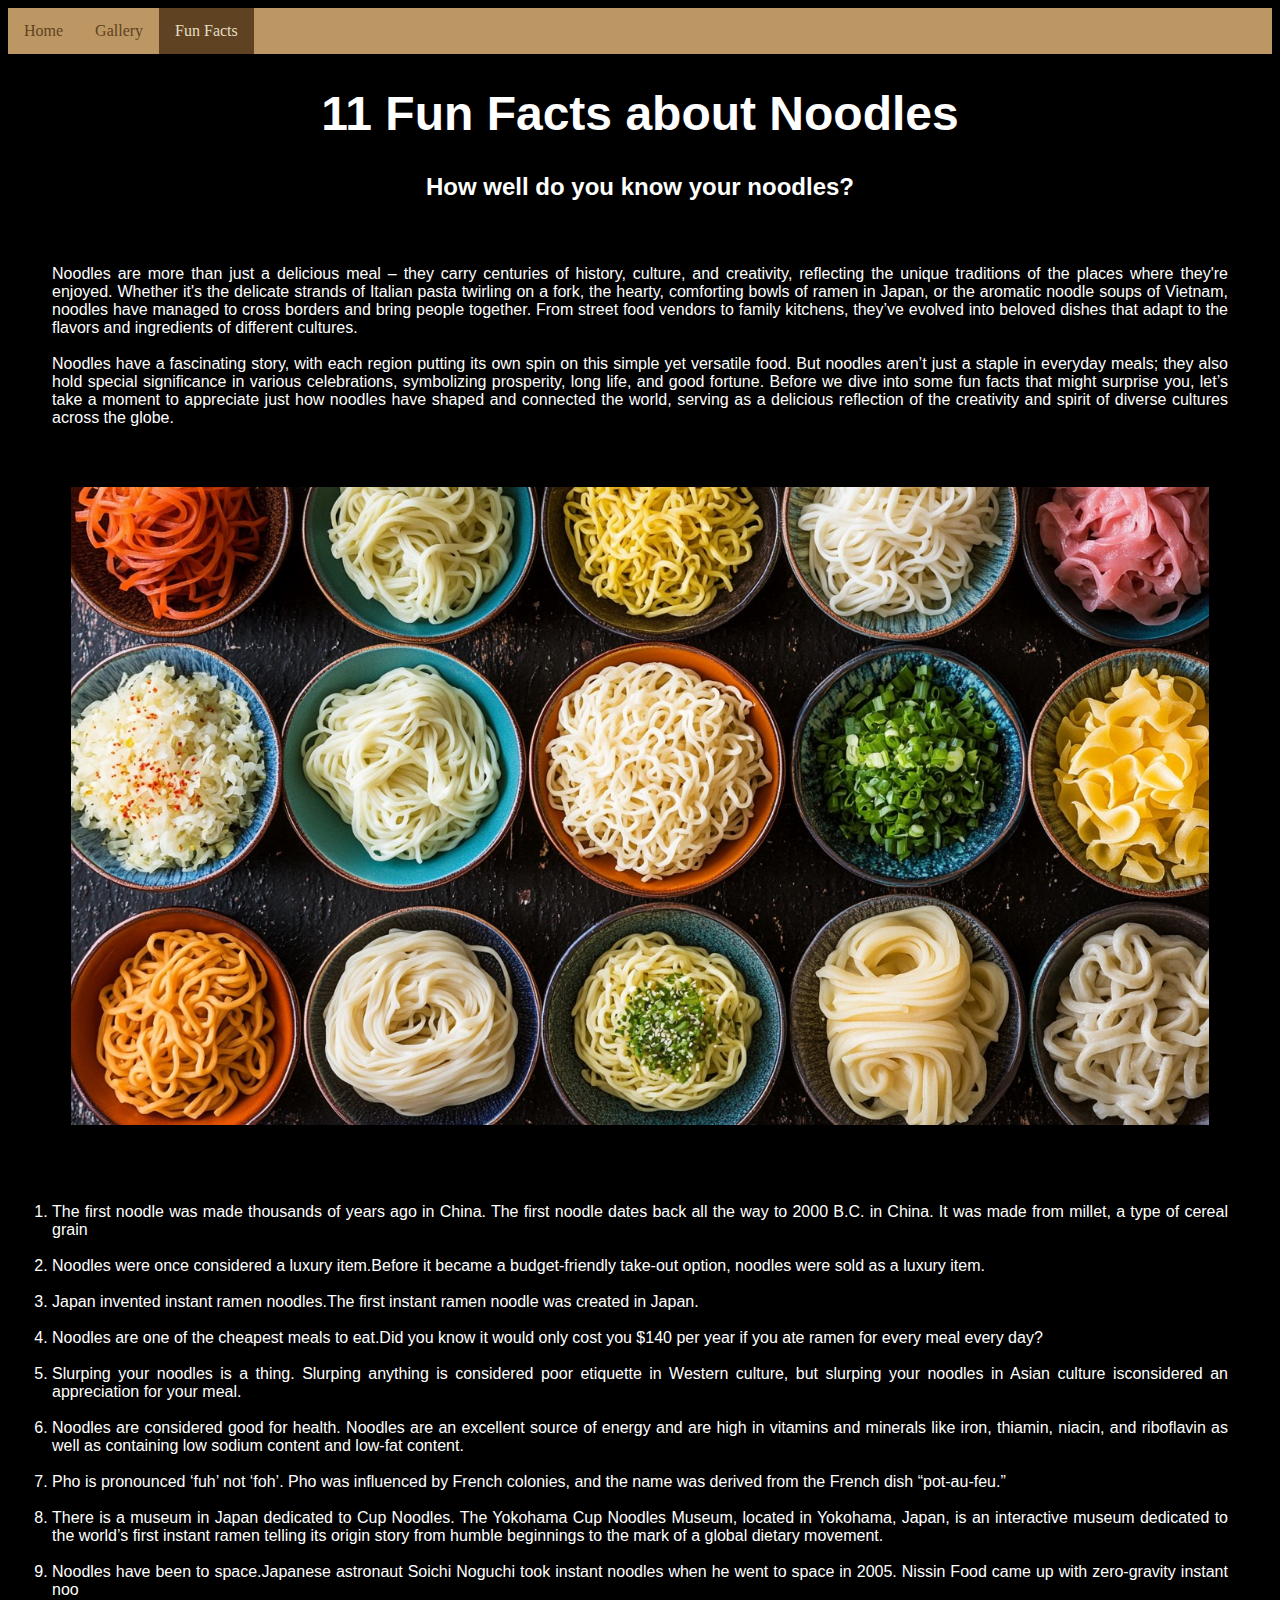
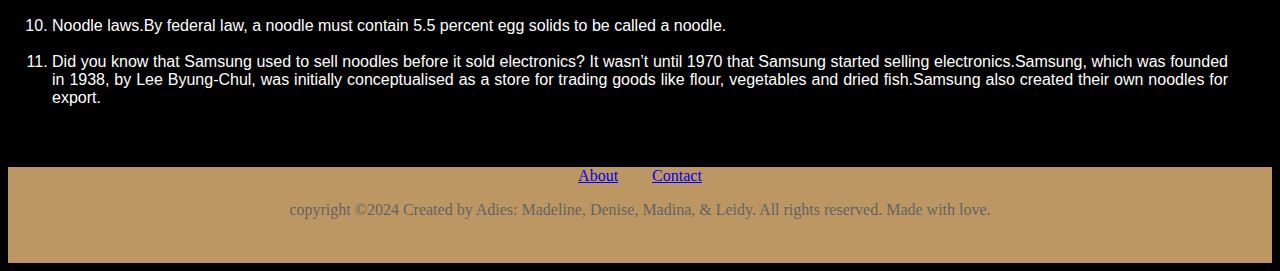
==== pages/facts.html @ ed5260a2 "Merge branch 'main' of https://github.com/dpchengmath/group-fansite" ====
<!DOCTYPE html>
<html lang="en">
<head>
  <meta charset="UTF-8">
  <meta http-equiv="X-UA-Compatible" content="IE=edge">
  <meta name="viewport" content="width=device-width, initial-scale=1.0">
  <link rel="stylesheet" href="./styles/styles.css">
  <title>Noodles Fansite</title>
  <link href="../style.css" rel="stylesheet"/>
  <link href="../styles/facts.css" rel="stylesheet"/>
</head>
<body>
<div class="page-container content-wrap">
  <header>
    <!-- <hi>Facts about Noodles</hi> -->
    <nav>
      <header class="topnav">
        <a href="../index.html">Home</a>
        <a href="gallery.html">Gallery</a>
        <a class= "active" href="#">Fun Facts</a>
      </header>
      </nav>
  </header>

  <main>
    <h1>11 Fun Facts about Noodles</h1>
    <h2>How well do you know your noodles?</h2>

    <section>
      <p> Noodles are more than just a delicious meal – they carry centuries of history, culture, and creativity, reflecting
        the unique traditions of the places where they're enjoyed. Whether it's the delicate strands of Italian pasta twirling
        on a fork, the hearty, comforting bowls of ramen in Japan, or the aromatic noodle soups of Vietnam, noodles have
        managed to cross borders and bring people together. From street food vendors to family kitchens, they’ve evolved into
        beloved dishes that adapt to the flavors and ingredients of different cultures.<br>

        <br> Noodles have a fascinating story, with each region putting its own spin on this simple yet versatile food. But noodles
        aren’t just a staple in everyday meals; they also hold special significance in various celebrations, symbolizing
        prosperity, long life, and good fortune. Before we dive into some fun facts that might surprise you, let’s take a moment
        to appreciate just how noodles have shaped and connected the world, serving as a delicious reflection of the creativity
        and spirit of diverse cultures across the globe.</p>
    </section>

    <section>
    <!-- Intro Image -->
    <img src="../assets/Noodles-fun-fact-intro.jpg" alt="Images of Noodles bowls">

    <!--Fun Facts About Noodles-->
      <ol><br>
        <li>The first noodle was made thousands of years ago in China. The first noodle dates back all the way to 2000 B.C. in
          China. It was made from millet, a type of cereal grain</li><br>
        <li>Noodles were once considered a luxury item.Before it became a budget-friendly take-out option, noodles were sold as
          a luxury item.</li><br>
        <li>Japan invented instant ramen noodles.The first instant ramen noodle was created in Japan.</li><br>
        <li>Noodles are one of the cheapest meals to eat.Did you know it would only cost you $140 per year if you ate ramen for
          every meal every day?</li><br>
        <li>Slurping your noodles is a thing. Slurping anything is considered poor etiquette in Western culture, but slurping
          your noodles in Asian culture isconsidered an appreciation for your meal.</li><br>
        <li>Noodles are considered good for health. Noodles are an excellent source of energy and are high in vitamins and minerals like iron, thiamin, niacin, and
          riboflavin as well as containing low sodium content and low-fat content.</li><br>
        <li>Pho is pronounced ‘fuh’ not ‘foh’. Pho was influenced by French colonies, and the name was derived from the French dish “pot-au-feu.”</li><br>
        <li>There is a museum in Japan dedicated to Cup Noodles. The Yokohama Cup Noodles Museum, located in Yokohama, Japan, is an interactive museum dedicated to the world’s first
          instant ramen telling its origin story from humble beginnings to the mark of a global dietary movement.</li><br>
        <li>Noodles have been to space.Japanese astronaut Soichi Noguchi took instant noodles when he went to space in 2005. Nissin Food came up with
          zero-gravity instant noo</li><br>
        <li>Noodle laws.By federal law, a noodle must contain 5.5 percent egg solids to be called a noodle.</li><br>
        <li>Did you know that Samsung used to sell noodles before it sold electronics? It wasn’t until 1970 that Samsung started
          selling electronics.Samsung, which was founded in 1938, by Lee Byung-Chul, was initially conceptualised as a store for
          trading goods like flour, vegetables and dried fish.Samsung also created their own noodles for export. </li>
      </ol>
    </section>  
  </main>

  <footer>
    <nav class="bottom-nav">
      <a href="#">About</a>
      <a href="#">Contact</a>
    </nav>
    <p class="footer-text">copyright &copy;2024 Created by Adies: Madeline, Denise, Madina, & Leidy. All rights reserved. Made with love.</p>
  </footer>

</div>
</body>
</html>
---- style.css ----
ul{
    list-style-type: none;
}

.topnav {
    background-color:#bc9763;
    overflow:hidden;
    width:100%;
    top:0;}

.topnav a{
    float: left;
    color: #5f4221;
    text-align: center;
    padding: 14px 16px;
    text-decoration: none;
}

.topnav a:hover{
    background-color: #969279;
    color:#5f4221;
}

.topnav a.active{
    background-color:#5f4221;
    color:#e4dfc1;
}

.page-container {
    position: relative;
    min-height: 100vh
}

.content-wrap {
    padding-bottom: 6rem;
}

footer{
    background-color: #bc9763;
    position:absolute;
    bottom: 0;
    height:6rem;
    text-align: center;
    width: 100%;
}

.bottom-nav a{
    padding-left: 15px;
    padding-right: 15px;
}

footer .footer-text{
    color:#636363; 
    text-align: center;   
}
---- styles/facts.css ----
body {
    background-color: black;
    color:white;
}

h1 {
    text-align: center;
    font-family: sans-serif;
    font-size: 300%;
}

h2 {
    text-align: center;
    font-family: sans-serif;
    font-size: 150%;
}

ol,p:not(footer p) {
    text-align: justify;
    text-justify: inter-word;
    font-family: sans-serif; 
    padding: 4cap;
}


.center {
    display: block;
    margin-left: auto;
    margin-right: auto;
}

/* .content {
    max-width: 500px;
    margin: auto;
} */

img {
    display:block;
    margin-left: auto;
    margin-right: auto;
    width: 90%;
    padding:0%
}
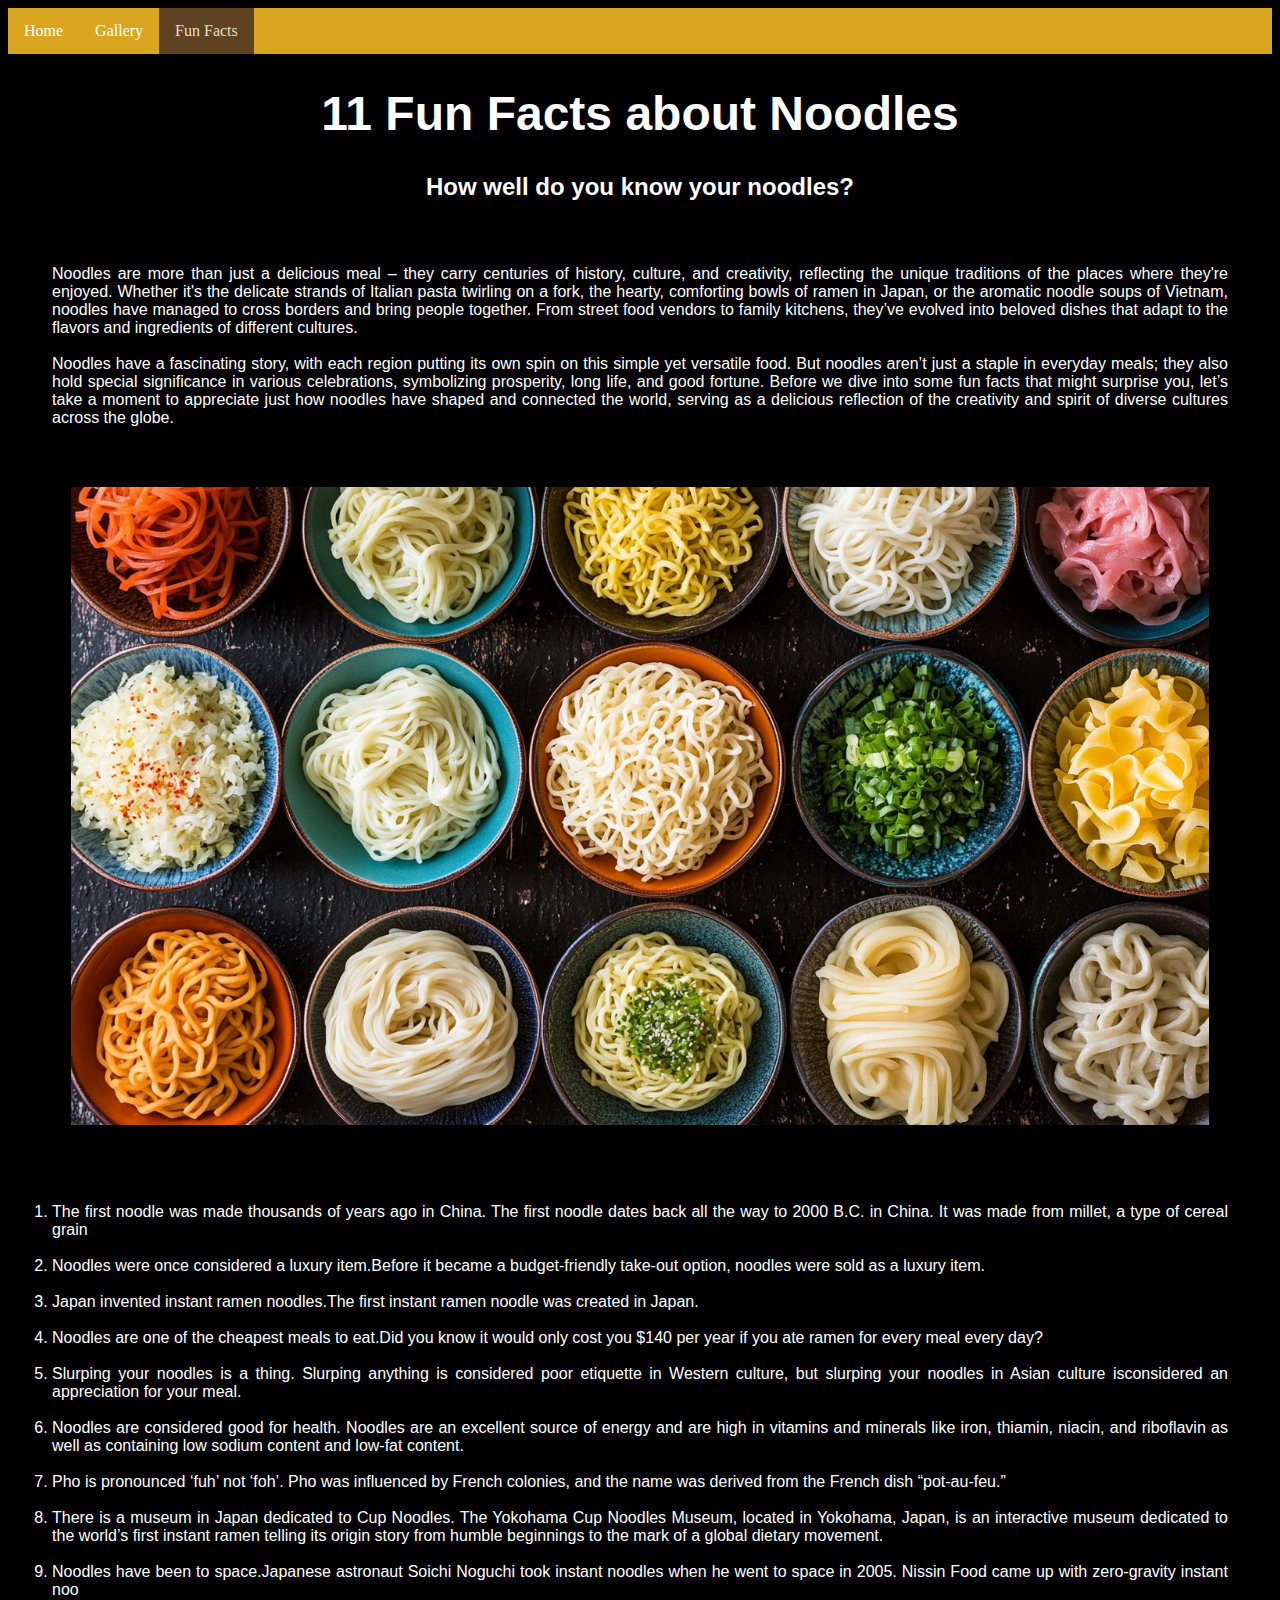
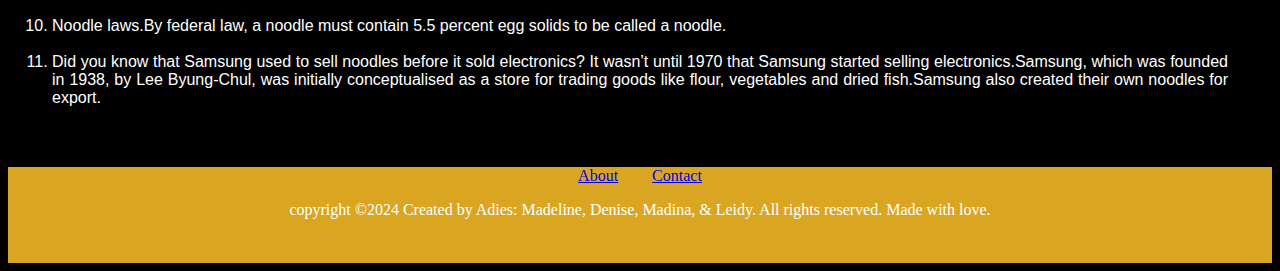
==== commit 521a1bcb: "updated contact to redirect to mail to, removed extra header in facts file" ====
--- a/pages/facts.html
+++ b/pages/facts.html
@@ -11,8 +11,6 @@
 </head>
 <body>
 <div class="page-container content-wrap">
-  <header>
-    <!-- <hi>Facts about Noodles</hi> -->
     <nav>
       <header class="topnav">
         <a href="../index.html">Home</a>
@@ -20,7 +18,6 @@
         <a class= "active" href="#">Fun Facts</a>
       </header>
       </nav>
-  </header>
 
   <main>
     <h1>11 Fun Facts about Noodles</h1>
--- a/style.css
+++ b/style.css
@@ -4,14 +4,14 @@
 }
 
 .topnav {
-    background-color:#bc9763;
+    background-color:goldenrod;
     overflow:hidden;
     width:100%;
     top:0;}
 
 .topnav a{
     float: left;
-    color: #5f4221;
+    color: white;
     text-align: center;
     padding: 14px 16px;
     text-decoration: none;
@@ -37,7 +37,7 @@
 }
 
 footer{
-    background-color: #bc9763;
+    background-color: goldenrod;
     position:absolute;
     bottom: 0;
     height:6rem;
@@ -50,7 +50,8 @@
     padding-right: 15px;
 }
 
+
 footer .footer-text{
-    color:#636363; 
+    color:white; 
     text-align: center;   
 }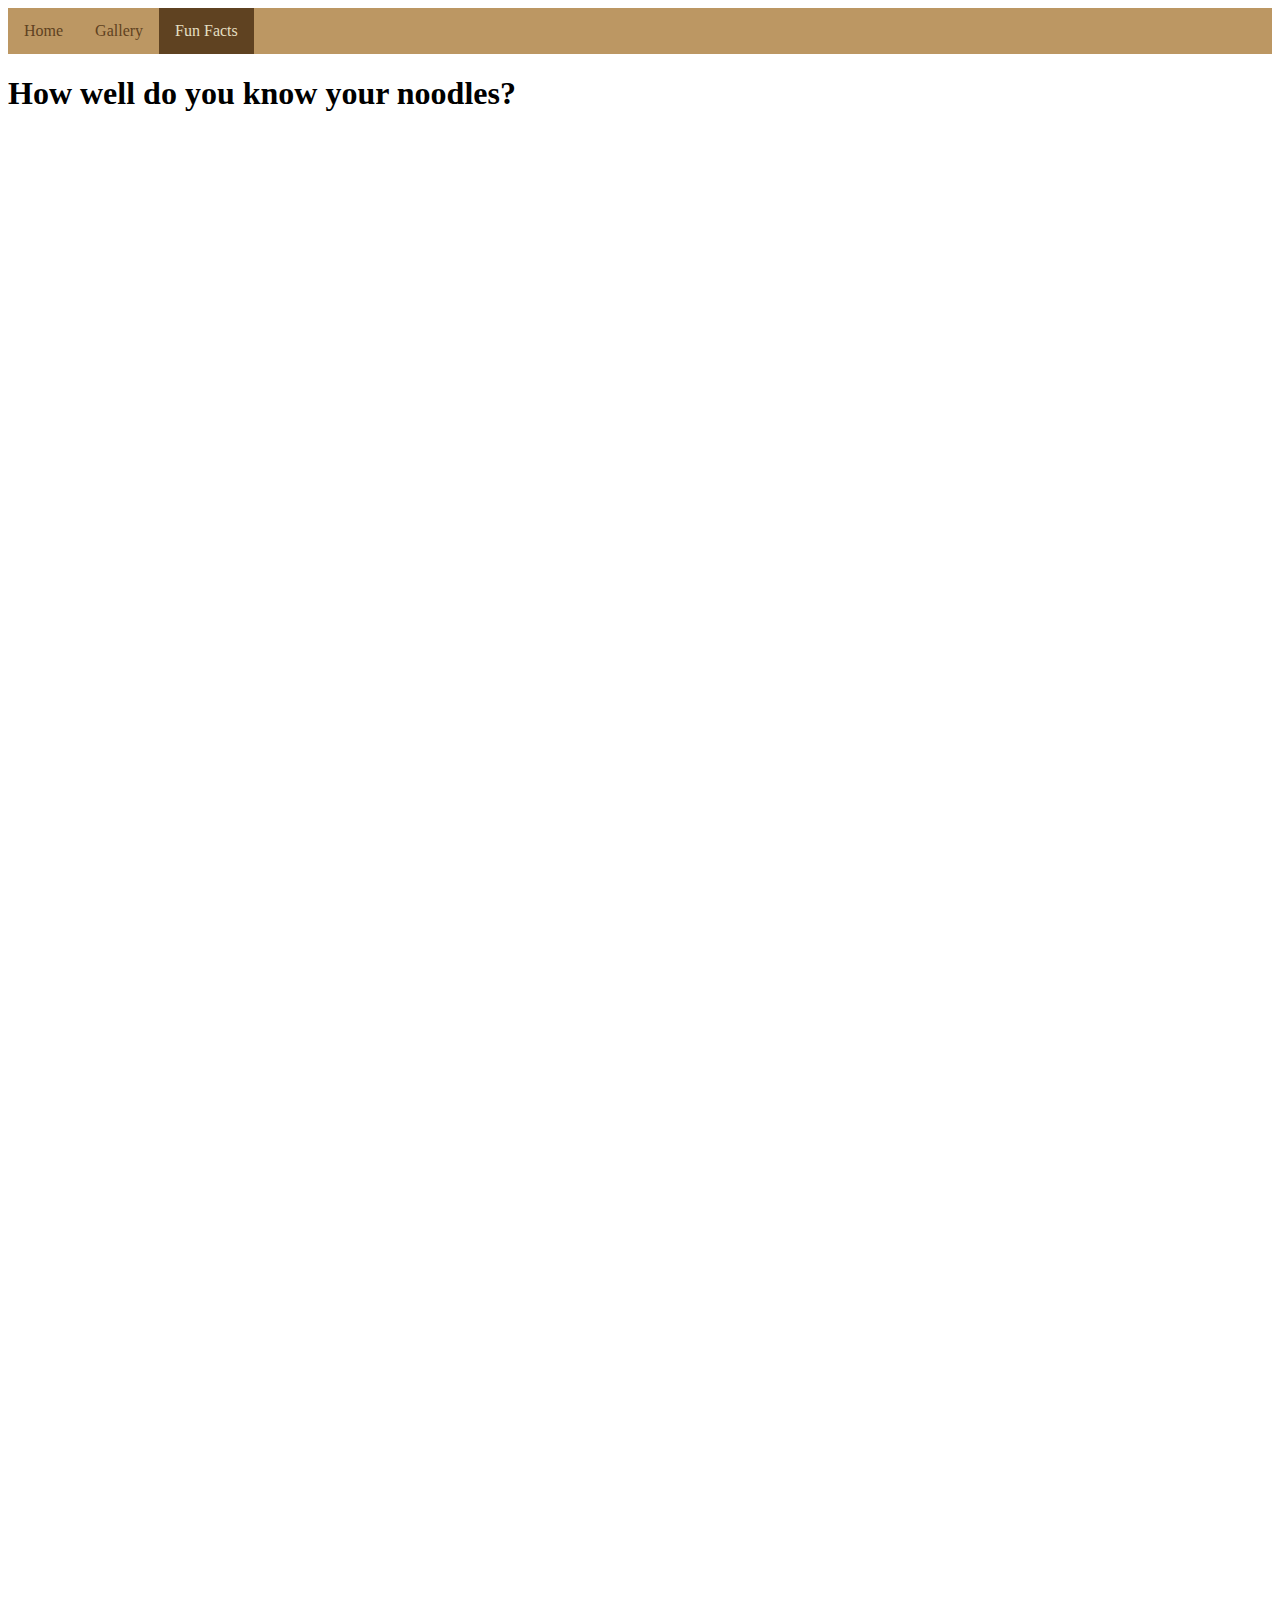
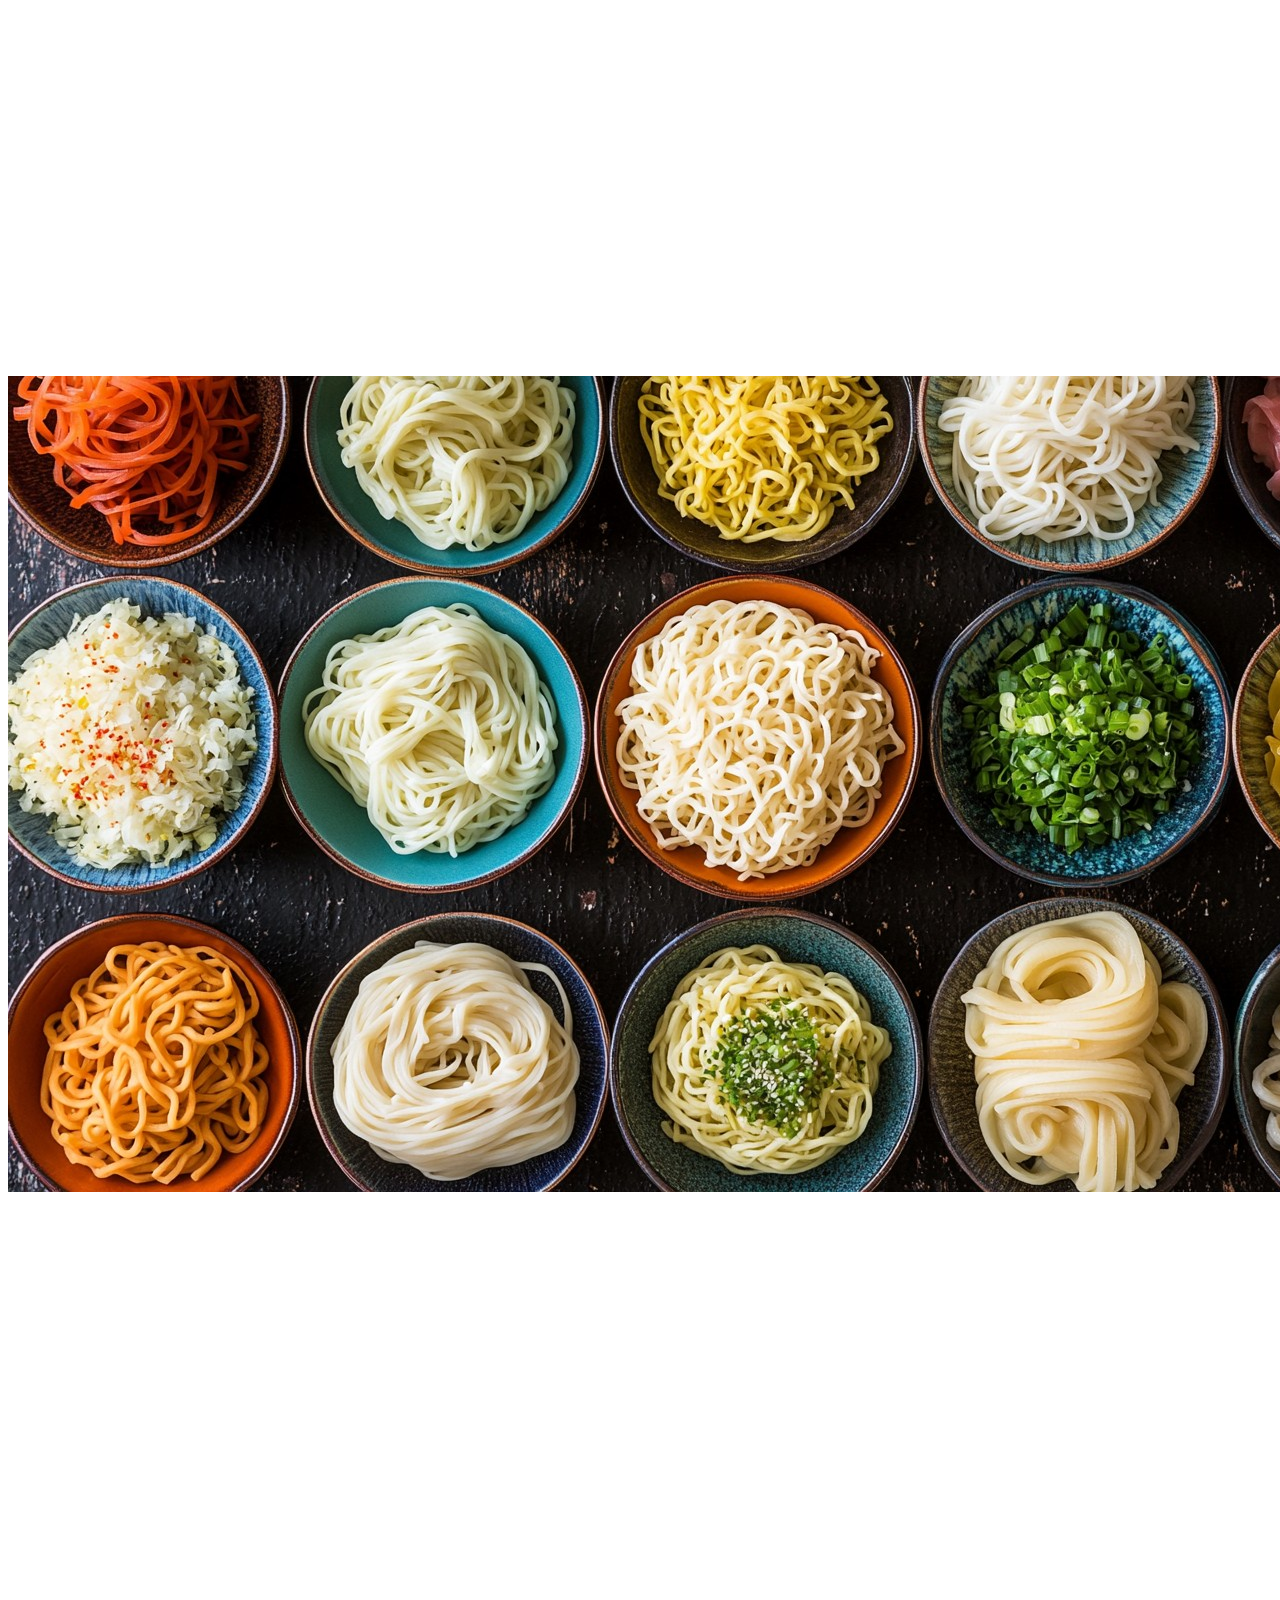
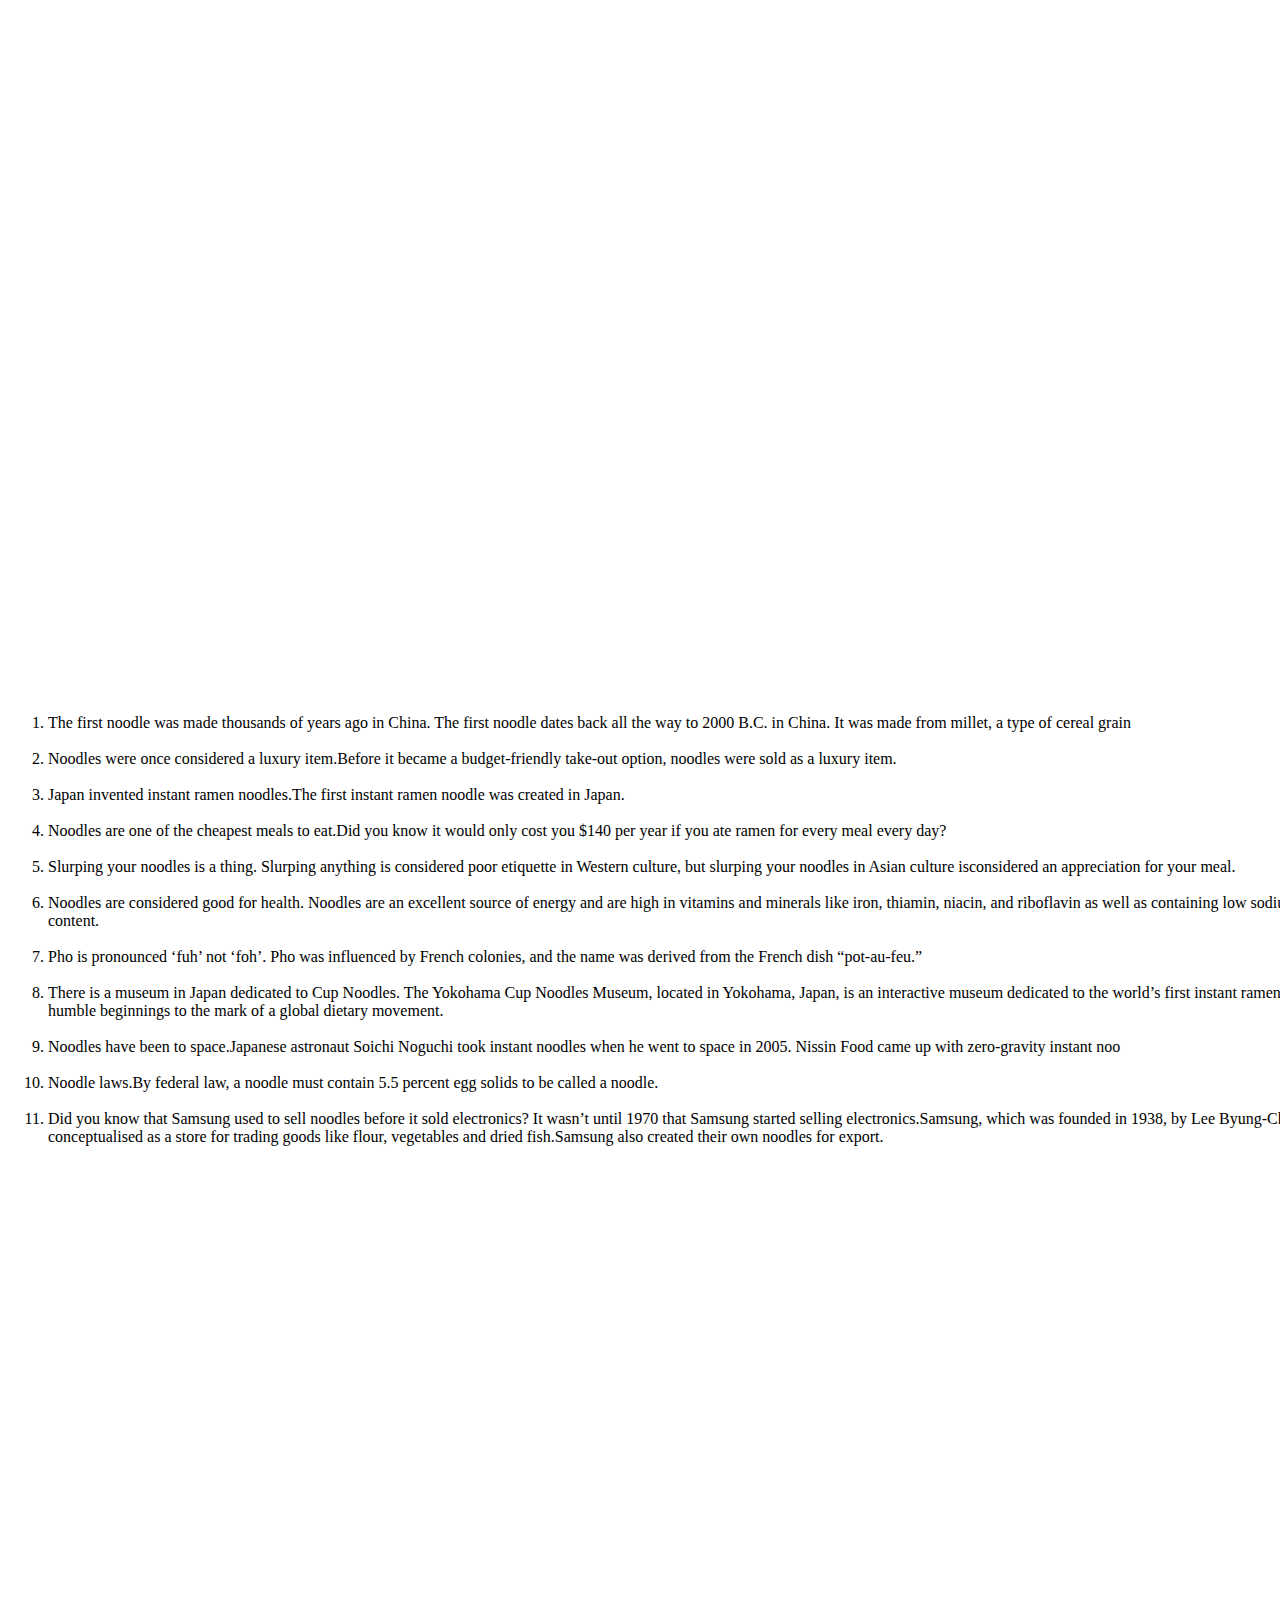
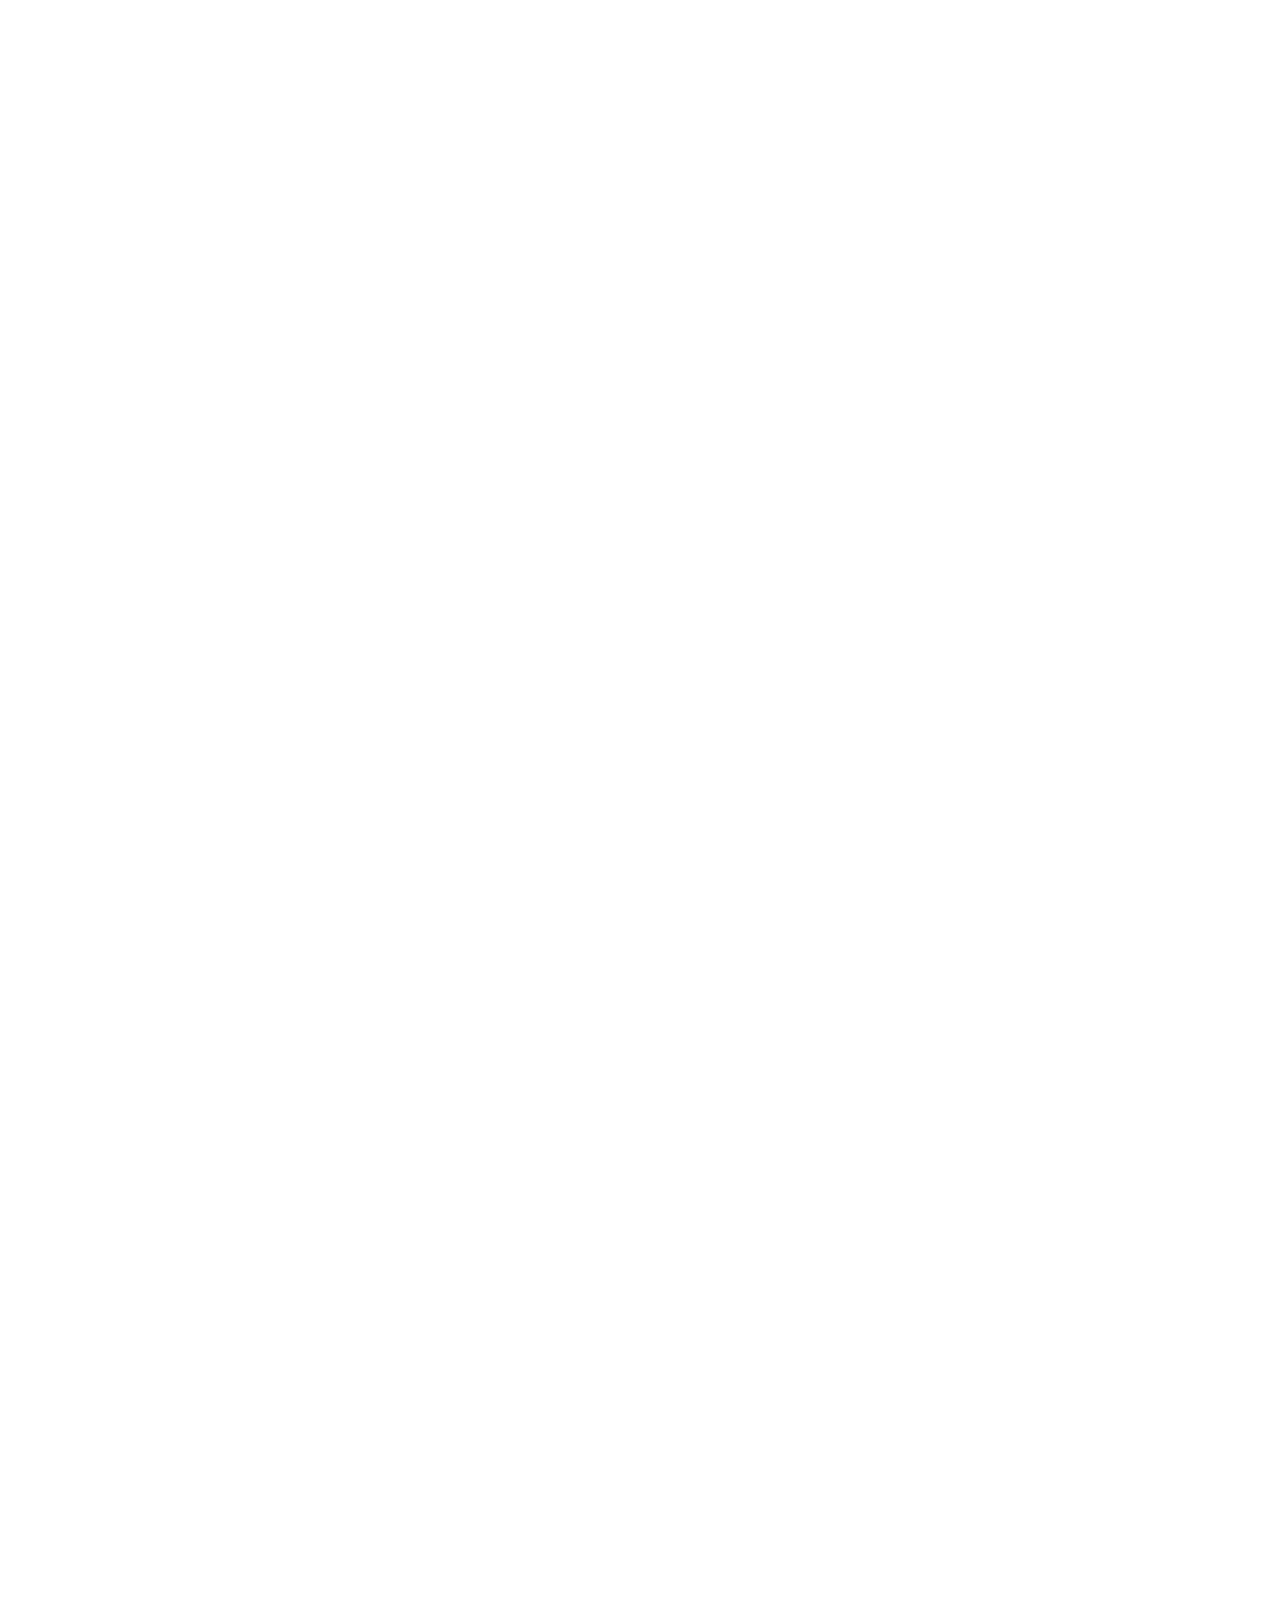
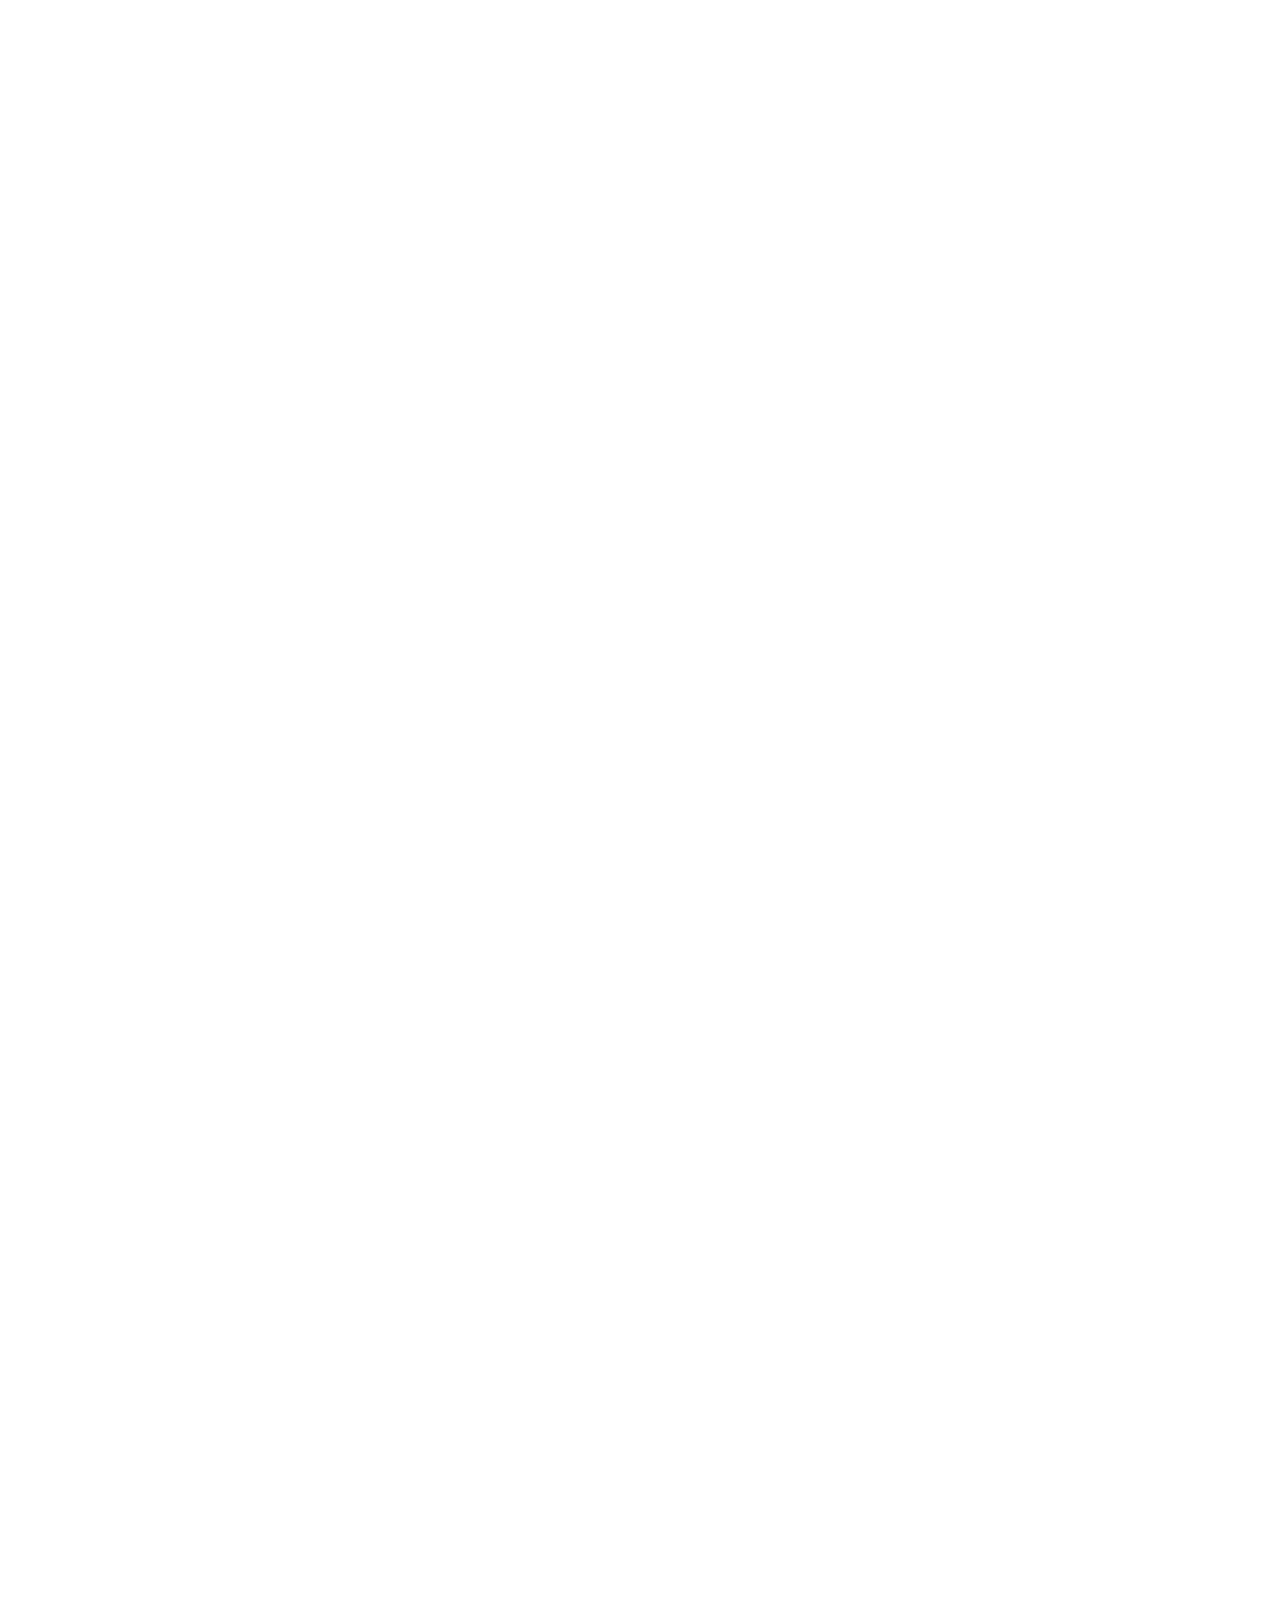
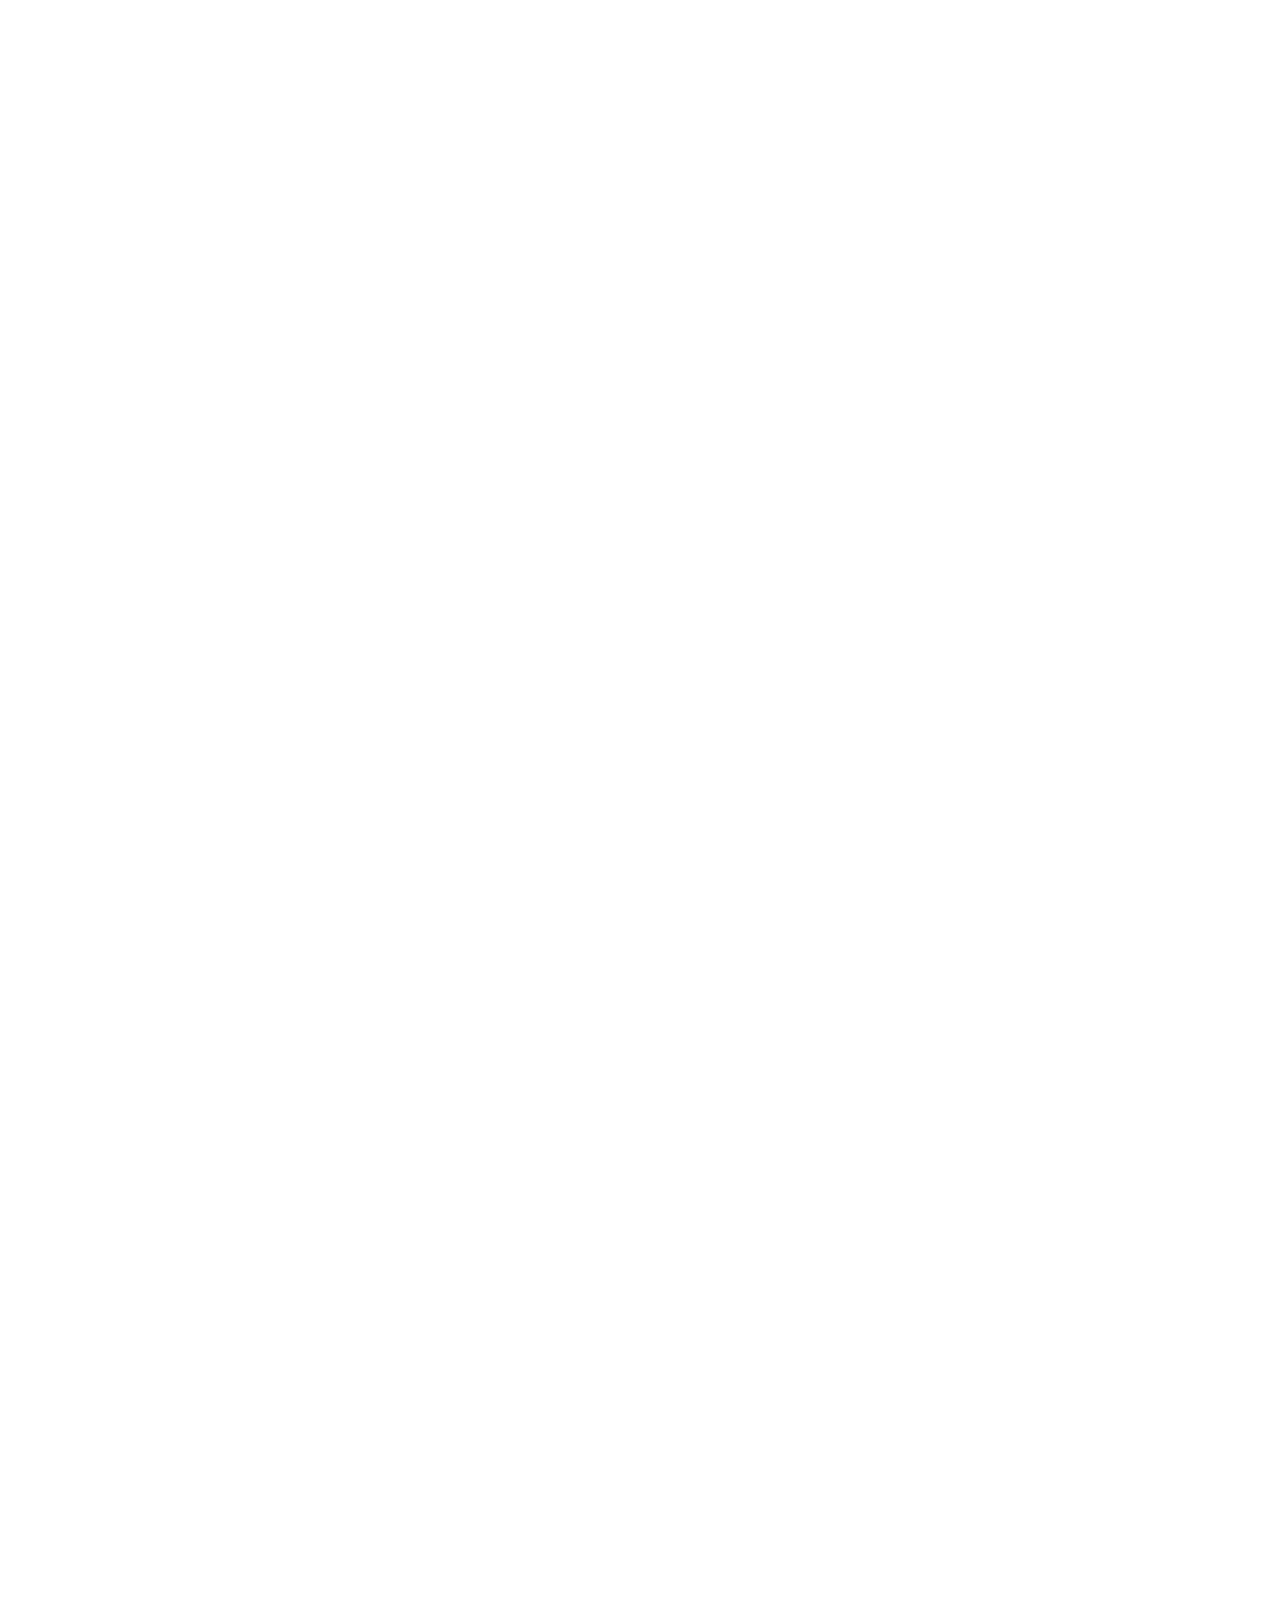
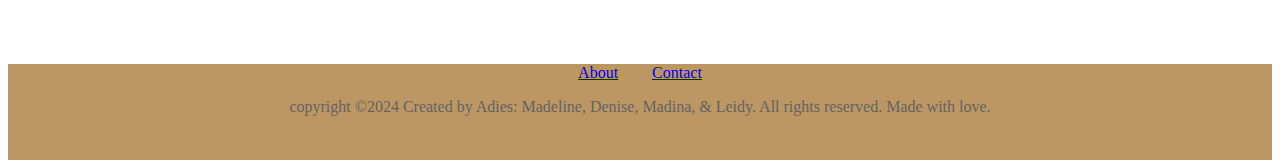
==== commit da26b163: "merge" ====
--- a/pages/facts.html
+++ b/pages/facts.html
@@ -4,13 +4,13 @@
   <meta charset="UTF-8">
   <meta http-equiv="X-UA-Compatible" content="IE=edge">
   <meta name="viewport" content="width=device-width, initial-scale=1.0">
-  <link rel="stylesheet" href="./styles/styles.css">
   <title>Noodles Fansite</title>
   <link href="../style.css" rel="stylesheet"/>
   <link href="../styles/facts.css" rel="stylesheet"/>
 </head>
 <body>
-<div class="page-container content-wrap">
+  <header>
+    <!-- <hi>Facts about Noodles</hi> -->
     <nav>
       <header class="topnav">
         <a href="../index.html">Home</a>
@@ -18,13 +18,66 @@
         <a class= "active" href="#">Fun Facts</a>
       </header>
       </nav>
+  </header>
 
   <main>
-    <h1>11 Fun Facts about Noodles</h1>
-    <h2>How well do you know your noodles?</h2>
+      
+    <div class="grid-container">
 
-    <section>
-      <p> Noodles are more than just a delicious meal – they carry centuries of history, culture, and creativity, reflecting
+    <h1>How well do you know your noodles?</h1>
+      
+    <section class="intro">
+        <p>Noodles are more than just a delicious meal – they carry centuries of history, culture, and creativity, reflecting
+          the unique traditions of the places where they're enjoyed. Whether it's the delicate strands of Italian pasta twirling
+          on a fork, the hearty, comforting bowls of ramen in Japan, or the aromatic noodle soups of Vietnam, noodles have
+          managed to cross borders and bring people together. From street food vendors to family kitchens, they’ve evolved into
+          beloved dishes that adapt to the flavors and ingredients of different cultures.<br>
+  
+          <br> Noodles have a fascinating story, with each region putting its own spin on this simple yet versatile food. But noodles
+          aren’t just a staple in everyday meals; they also hold special significance in various celebrations, symbolizing
+          prosperity, long life, and good fortune. Before we dive into some fun facts that might surprise you, let’s take a moment
+          to appreciate just how noodles have shaped and connected the world, serving as a delicious reflection of the creativity
+          and spirit of diverse cultures across the globe.</p>
+      </section>
+      
+      <img src="../assets/Noodles-fun-fact-intro.jpg" alt="Images of Noodles bowls" id="intro-img">
+  
+      <h2>11 Fun Facts about Noodles</h2>
+    
+      <section class="list">
+        <ol>
+          <li>The first noodle was made thousands of years ago in China. The first noodle dates back all the way to 2000 B.C. in
+            China. It was made from millet, a type of cereal grain</li><br>
+          <li>Noodles were once considered a luxury item.Before it became a budget-friendly take-out option, noodles were sold as
+            a luxury item.</li><br>
+          <li>Japan invented instant ramen noodles.The first instant ramen noodle was created in Japan.</li><br>
+          <li>Noodles are one of the cheapest meals to eat.Did you know it would only cost you $140 per year if you ate ramen for
+            every meal every day?</li><br>
+          <li>Slurping your noodles is a thing. Slurping anything is considered poor etiquette in Western culture, but slurping
+            your noodles in Asian culture isconsidered an appreciation for your meal.</li><br>
+          <li>Noodles are considered good for health. Noodles are an excellent source of energy and are high in vitamins and minerals like iron, thiamin, niacin, and
+            riboflavin as well as containing low sodium content and low-fat content.</li><br>
+          <li>Pho is pronounced ‘fuh’ not ‘foh’. Pho was influenced by French colonies, and the name was derived from the French dish “pot-au-feu.”</li><br>
+          <li>There is a museum in Japan dedicated to Cup Noodles. The Yokohama Cup Noodles Museum, located in Yokohama, Japan, is an interactive museum dedicated to the world’s first
+            instant ramen telling its origin story from humble beginnings to the mark of a global dietary movement.</li><br>
+          <li>Noodles have been to space.Japanese astronaut Soichi Noguchi took instant noodles when he went to space in 2005. Nissin Food came up with
+            zero-gravity instant noo</li><br>
+          <li>Noodle laws.By federal law, a noodle must contain 5.5 percent egg solids to be called a noodle.</li><br>
+          <li>Did you know that Samsung used to sell noodles before it sold electronics? It wasn’t until 1970 that Samsung started
+            selling electronics.Samsung, which was founded in 1938, by Lee Byung-Chul, was initially conceptualised as a store for
+            trading goods like flour, vegetables and dried fish.Samsung also created their own noodles for export. </li>
+      </ol>
+      </section>
+    </div>
+    
+  <!--<<section class="grid-container"> 
+
+    <section class="grid-item">
+    <h1>How well do you know your noodles?</h1>
+    </section>
+
+    <section class="grid-item">
+    <p> Noodles are more than just a delicious meal – they carry centuries of history, culture, and creativity, reflecting
         the unique traditions of the places where they're enjoyed. Whether it's the delicate strands of Italian pasta twirling
         on a fork, the hearty, comforting bowls of ramen in Japan, or the aromatic noodle soups of Vietnam, noodles have
         managed to cross borders and bring people together. From street food vendors to family kitchens, they’ve evolved into
@@ -37,12 +90,18 @@
         and spirit of diverse cultures across the globe.</p>
     </section>
 
-    <section>
-    <!-- Intro Image -->
+    Intro Image -->
+    <!-- <section class="grid-img">
     <img src="../assets/Noodles-fun-fact-intro.jpg" alt="Images of Noodles bowls">
+    </section> -->
 
     <!--Fun Facts About Noodles-->
-      <ol><br>
+    <!-- <section class="grid-item">
+    <h1>11 Fun Facts about Noodles</h1>
+    </section> -->
+
+    <!-- <section class="grid-item">
+    <ol>
         <li>The first noodle was made thousands of years ago in China. The first noodle dates back all the way to 2000 B.C. in
           China. It was made from millet, a type of cereal grain</li><br>
         <li>Noodles were once considered a luxury item.Before it became a budget-friendly take-out option, noodles were sold as
@@ -63,18 +122,21 @@
         <li>Did you know that Samsung used to sell noodles before it sold electronics? It wasn’t until 1970 that Samsung started
           selling electronics.Samsung, which was founded in 1938, by Lee Byung-Chul, was initially conceptualised as a store for
           trading goods like flour, vegetables and dried fish.Samsung also created their own noodles for export. </li>
-      </ol>
-    </section>  
+    </ol>
+    </section> -->
+
+  <!-- </section> -->
   </main>
 
-  <footer>
-    <nav class="bottom-nav">
-      <a href="#">About</a>
-      <a href="#">Contact</a>
-    </nav>
-    <p class="footer-text">copyright &copy;2024 Created by Adies: Madeline, Denise, Madina, & Leidy. All rights reserved. Made with love.</p>
-  </footer>
-
-</div>
+  <section class="bottom-nav content.wrap">
+    <footer>
+      <nav class="bottom-nav">
+        <a href="#">About</a>
+        <a href="#">Contact</a>
+      </nav>
+      <p class="footer-text">copyright &copy;2024 Created by Adies: Madeline, Denise, Madina, & Leidy. All rights reserved. Made with love.</p>
+    </footer>
+  </section>
+  
 </body>
 </html>--- a/style.css
+++ b/style.css
@@ -4,14 +4,14 @@
 }
 
 .topnav {
-    background-color:goldenrod;
+    background-color:#bc9763;
     overflow:hidden;
     width:100%;
     top:0;}
 
 .topnav a{
     float: left;
-    color: white;
+    color: #5f4221;
     text-align: center;
     padding: 14px 16px;
     text-decoration: none;
@@ -37,8 +37,8 @@
 }
 
 footer{
-    background-color: goldenrod;
-    position:absolute;
+    background-color: #bc9763;
+    /* position:absolute; */
     bottom: 0;
     height:6rem;
     text-align: center;
@@ -50,8 +50,9 @@
     padding-right: 15px;
 }
 
+footer .footer-text{
+    color:#636363; 
+    text-align: center;   
+}
 
-footer .footer-text{
-    color:white; 
-    text-align: center;   
-}+
--- a/styles/facts.css
+++ b/styles/facts.css
@@ -1,43 +1,134 @@
-body {
+/* body {
     background-color: black;
     color:white;
 }
 
-h1 {
-    text-align: center;
-    font-family: sans-serif;
-    font-size: 300%;
-}
 
-h2 {
+
+.grid-item h2 {
     text-align: center;
     font-family: sans-serif;
     font-size: 150%;
+    background-color: blanchedalmond;
 }
 
-ol,p:not(footer p) {
+.grid-item p:not(footer p) {
     text-align: justify;
     text-justify: inter-word;
     font-family: sans-serif; 
     padding: 4cap;
+    background-color: blue;
+    grid-template-columns: max-content;
+
+}
+
+.grid-item ol  {
+        text-align: justify;
+        text-justify: inter-word;
+        font-family: sans-serif; 
+        padding: 4cap;
+        background-color: blue;
+        grid-column: 1/5;
+
+}
+
+.grid-img{
+    display:block;
+    width: 50%;
+    padding:10%;
+    transform: rotate(90deg);
+    background-color: chartreuse; 
+
+}
+
+.grid-container {
+    display: grid;
+    grid-template-columns: repeat(2, 1fr);
+    grid-template-rows: repeat(3, auto);
+    gap: 10px;
+    padding: 20px;
+}
+
+.grid-item {
+    padding: 20px;
+    text-align: center;
+    border-radius: 8px;
+} */
+/* body {
+    background-color: black;
+    color: white;
+} */
+.grid-container {
+    display: grid;
+    grid-template-columns: repeat(2, 1fr);
+    grid-template-rows: repeat(5, 1fr);
+    grid-column-gap: 0px;
+    grid-row-gap: 0px;
+}
+
+div.h1 {
+    text-align: center;
+    font-family: sans-serif;
+    font-size: 300%;
+    background-color: brownn;
+    grid-column: 1/3;
+    grid-row: 1/3;
+}
+
+div.section.intro{
+    text-align: justify;
+    font-family: sans-serif;
+    font-size: 100%;
+    grid-column: 1/3;
+    grid-row: 2/3;
+    }
+
+div#intro-img {
+    display: block;
+    margin: 0;
+    grid-template-columns: 2;
+    height: 50px;
+    width: 50px;
+    }
+
+div.section p {
+    text-align: center;
+    font-family: sans-serif;
+    font-size: 150%;
+    background-color: blanchedalmond;
+    grid-column: 1;
+    grid-row: ;
 }
 
 
-.center {
-    display: block;
-    margin-left: auto;
-    margin-right: auto;
+.grid-item {
+padding: 20px;
+text-align: center;
+border-radius: 8px;
 }
 
-/* .content {
-    max-width: 500px;
-    margin: auto;
+.grid-item2 {
+font-size: 1.25em;
+grid-column: 1/4;
+grid-row: 3/5;
+
 } */
 
-img {
-    display:block;
-    margin-left: auto;
-    margin-right: auto;
-    width: 90%;
-    padding:0%
-}+/* .grid-item3 {
+    font-size: 1.25em;
+    grid-column: 1/4;
+    grid-row: 3/5;
+} */
+
+/* .grid-item p:not(footer) {
+font-size: 1em;
+margin-top: 10px;
+} */
+
+
+
+div.section.list {
+    grid-column: 1/3;
+    grid-row: 3/5;
+
+}
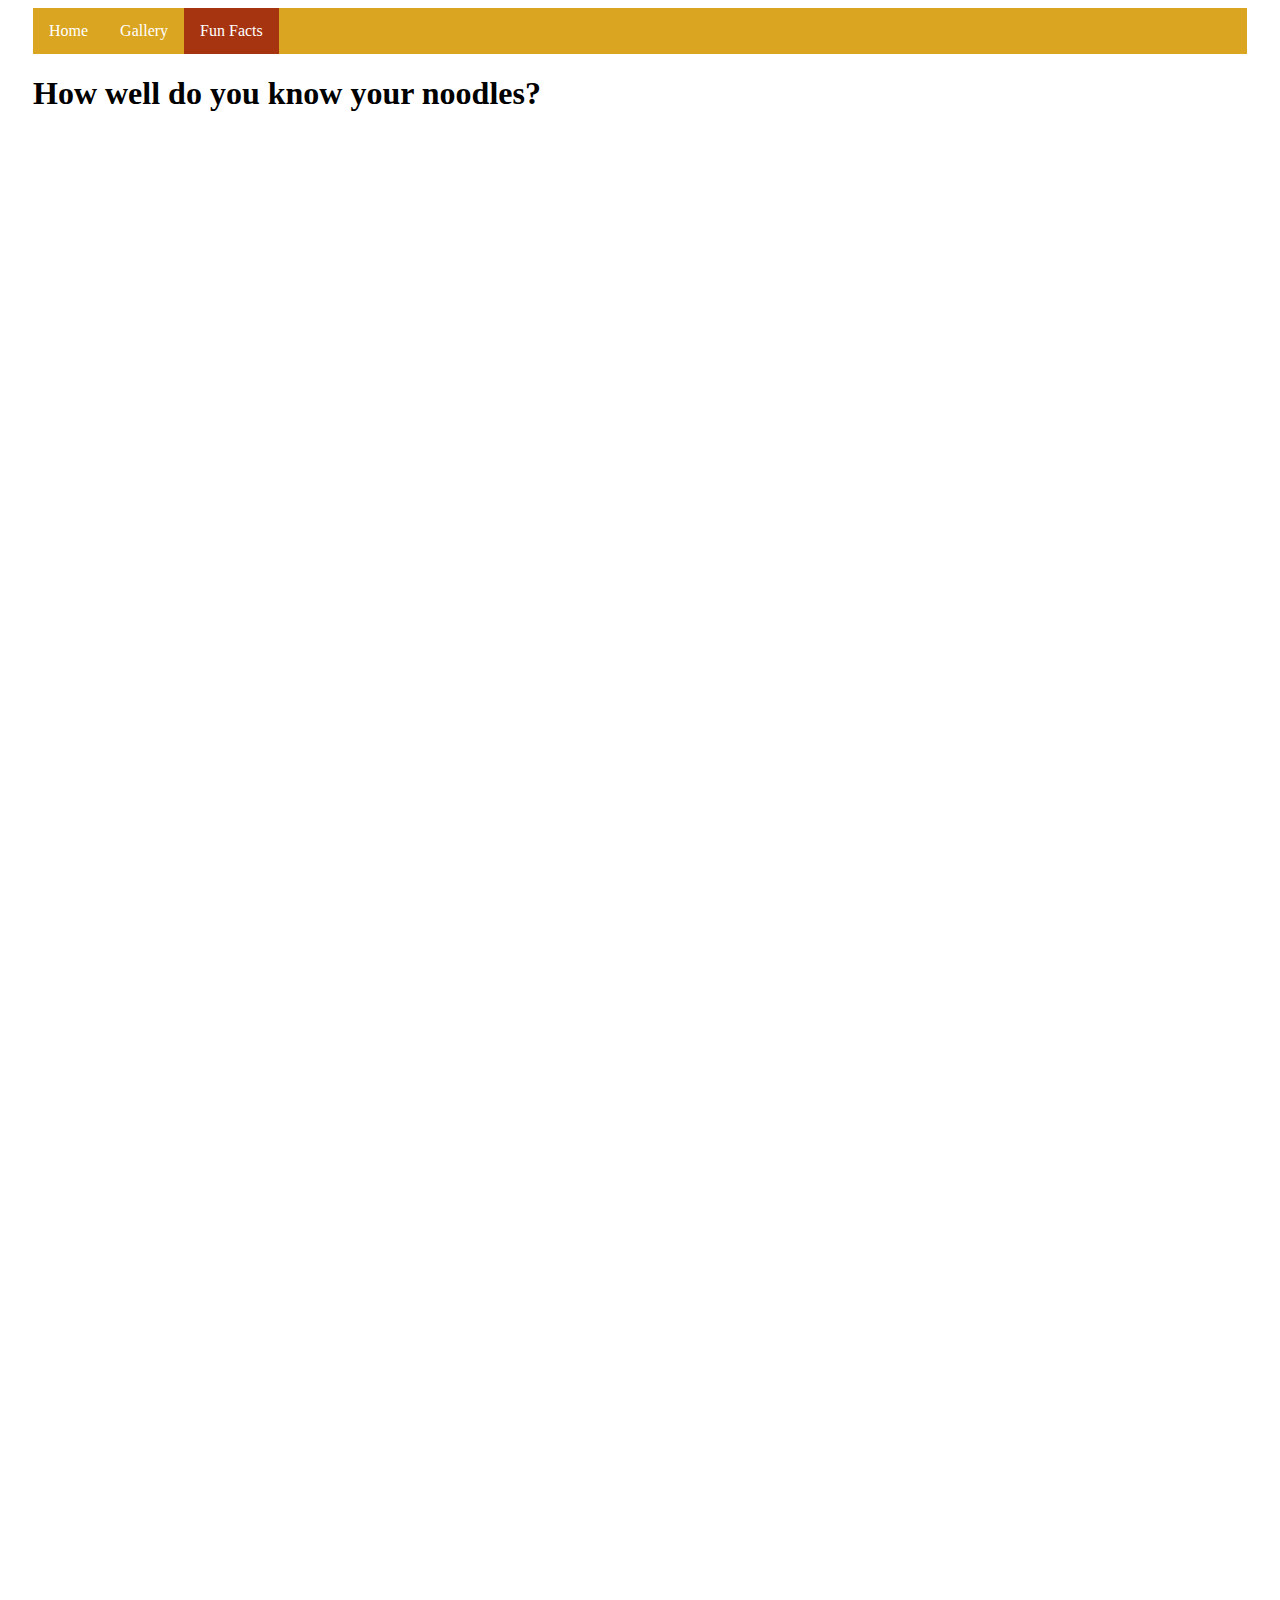
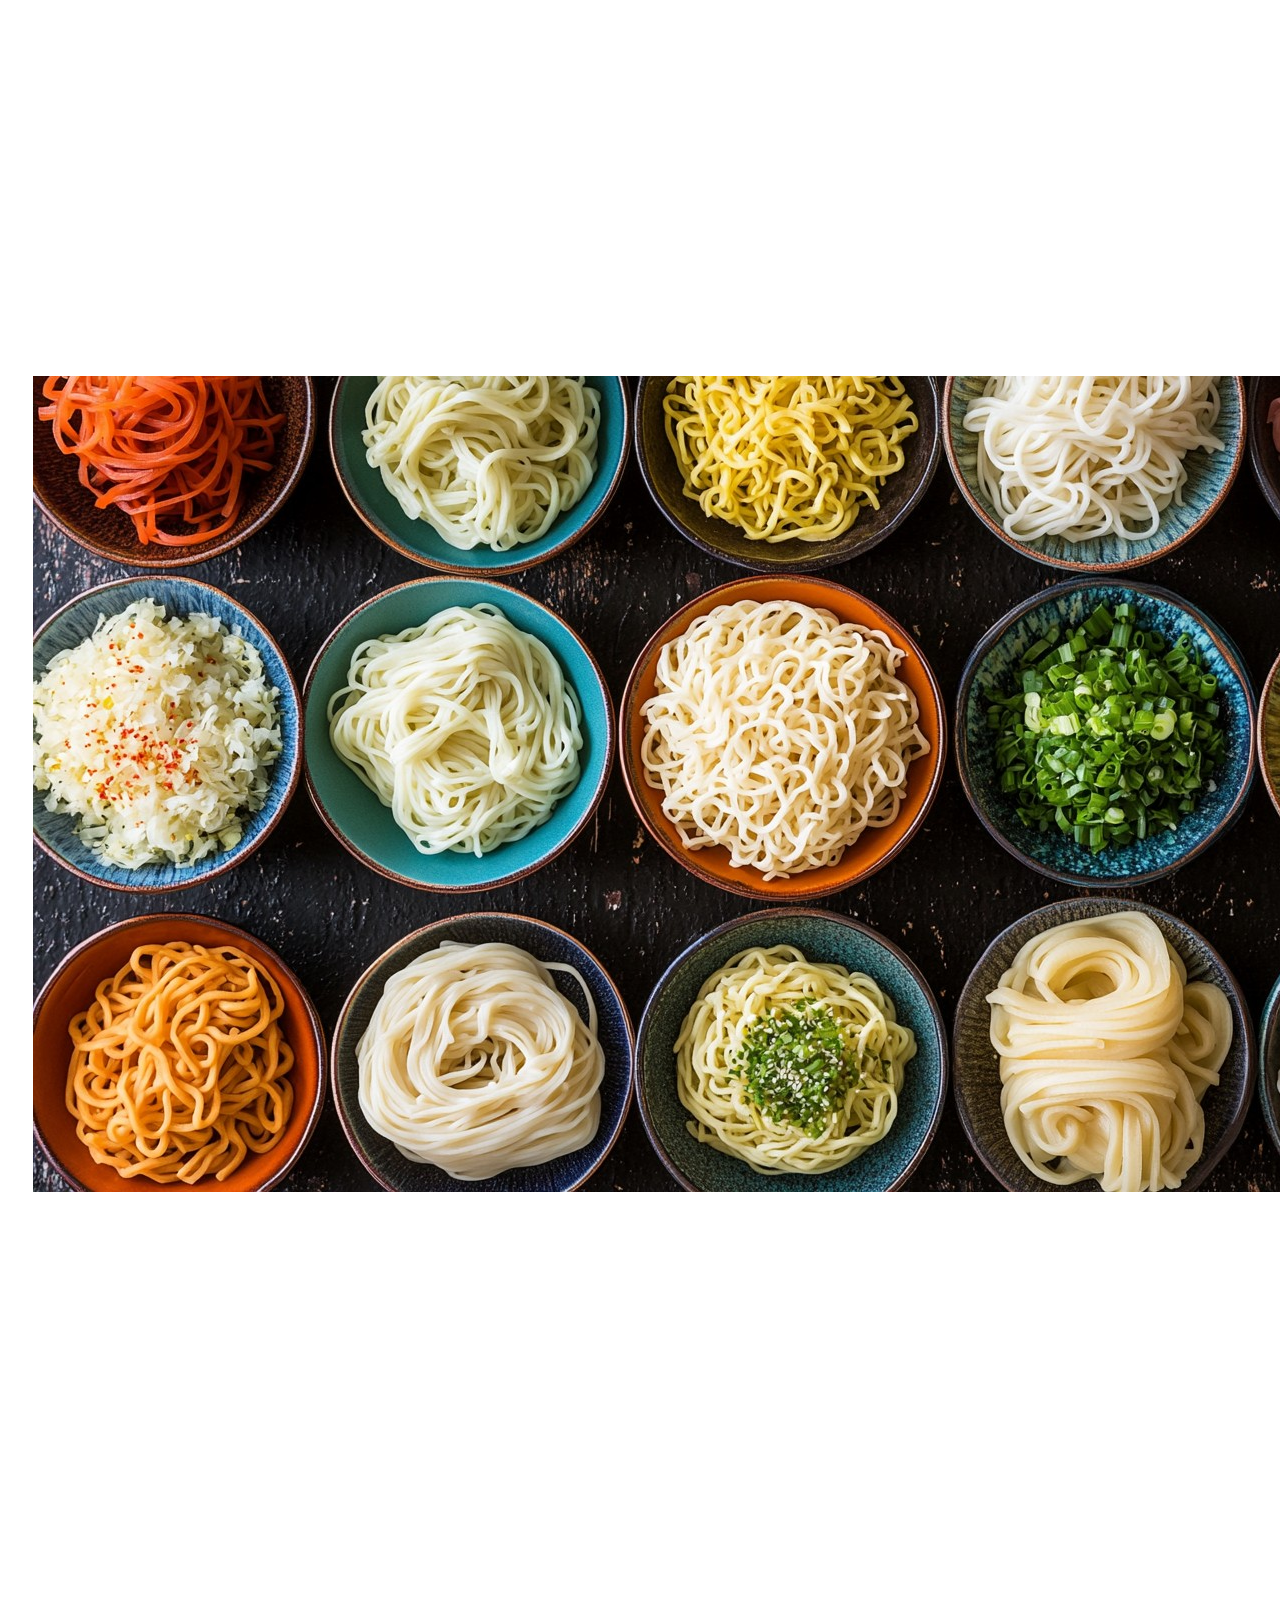
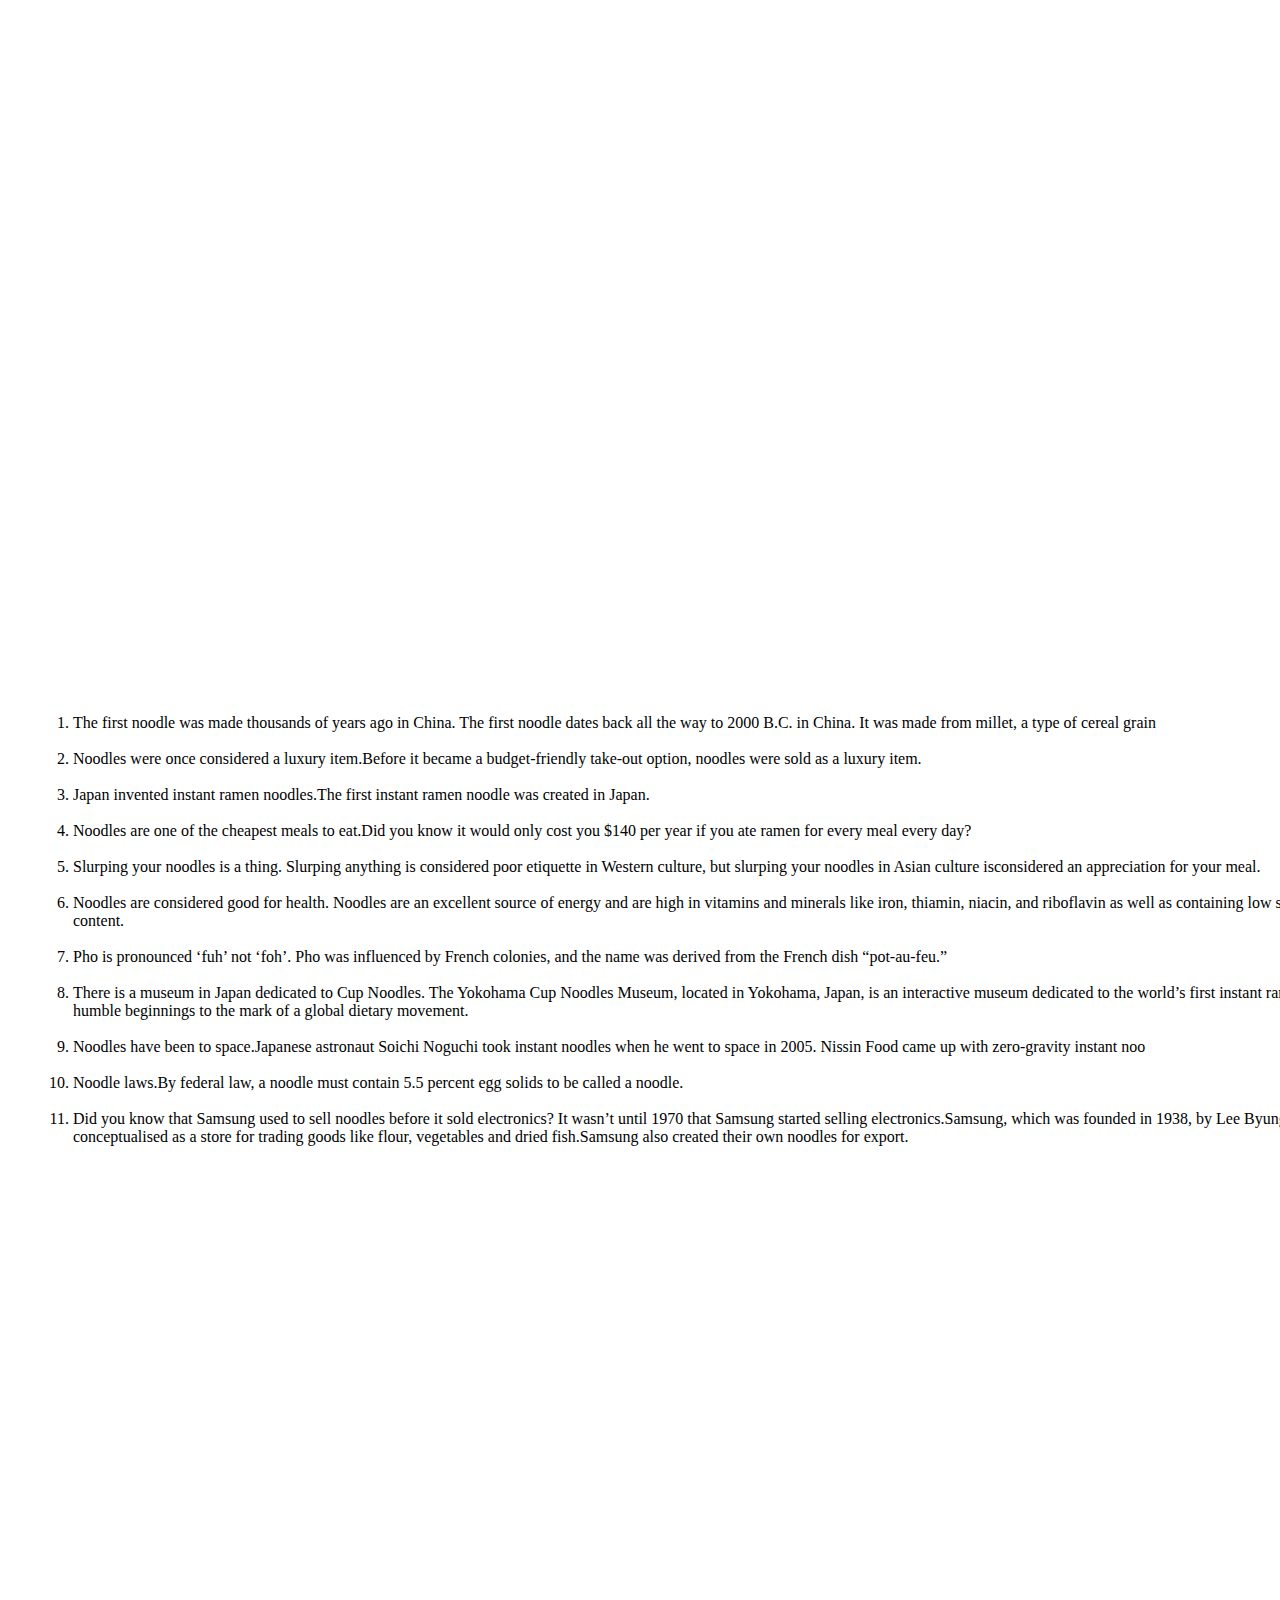
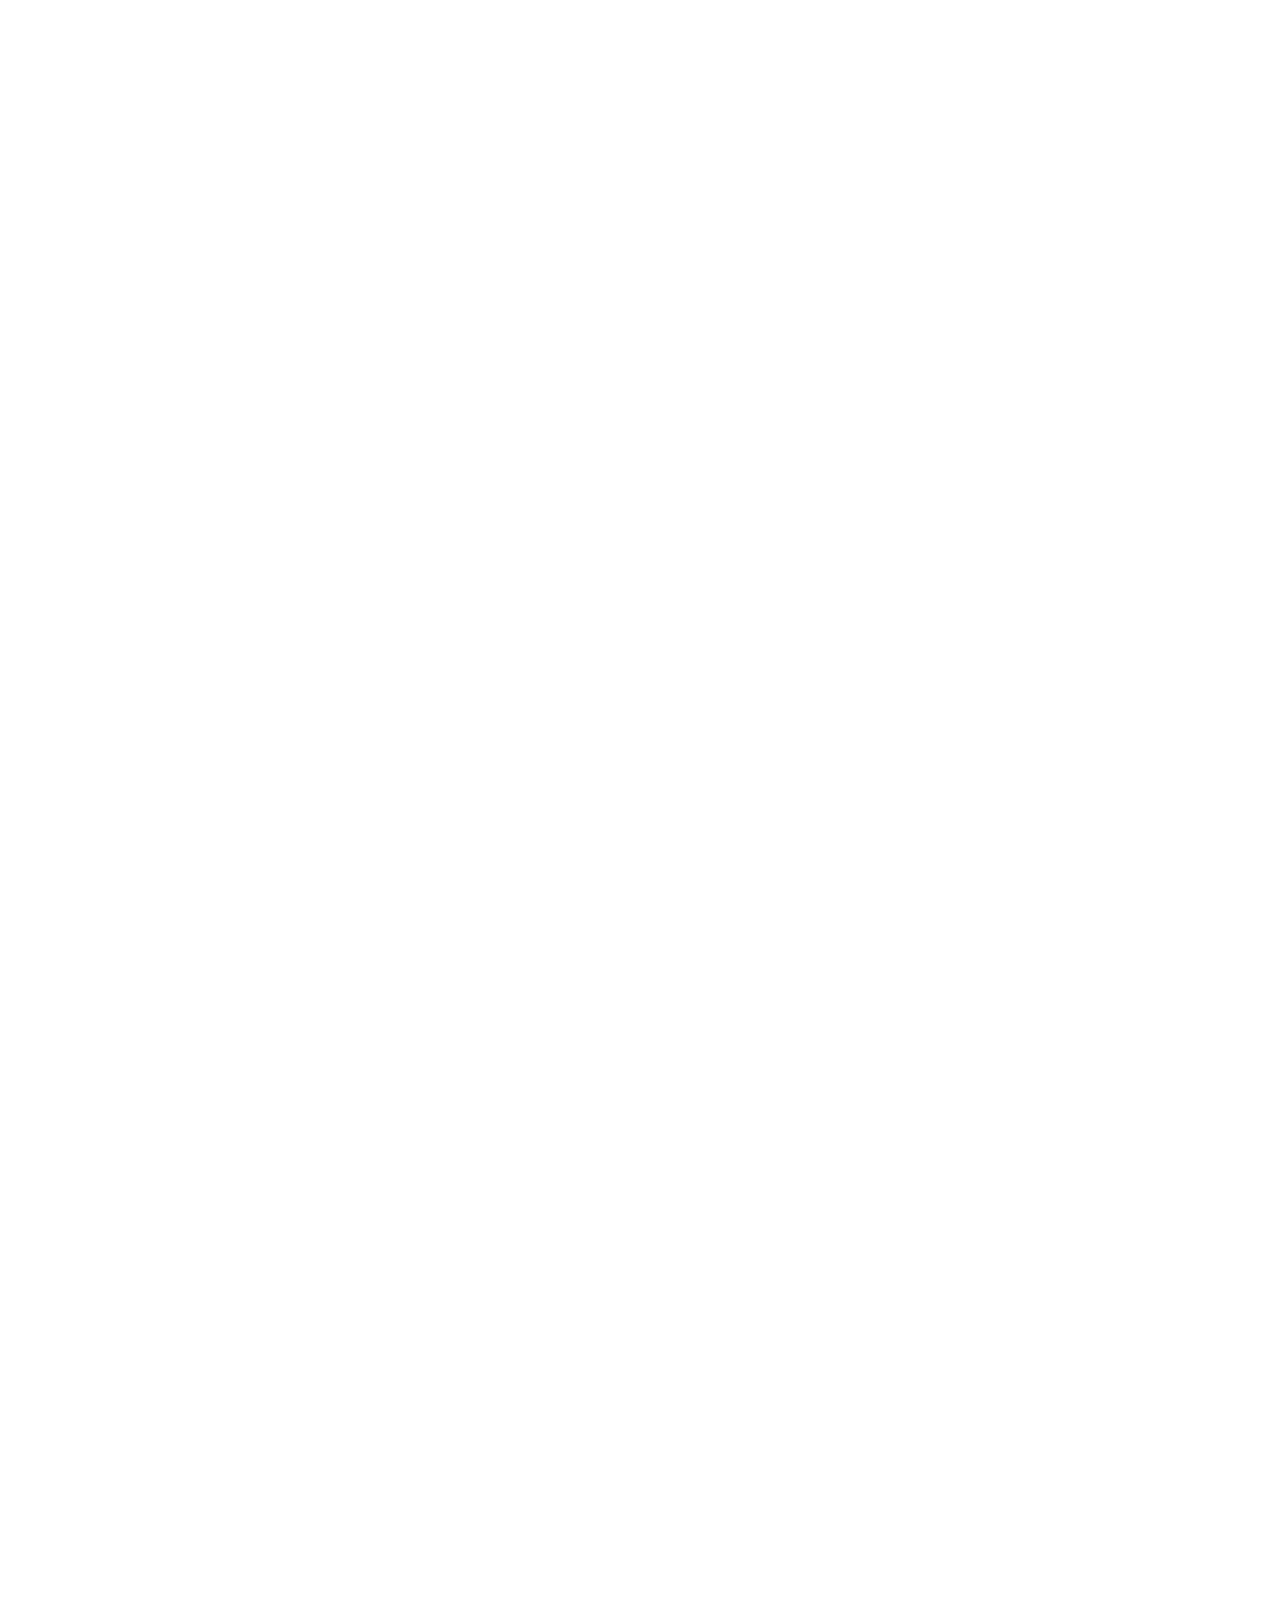
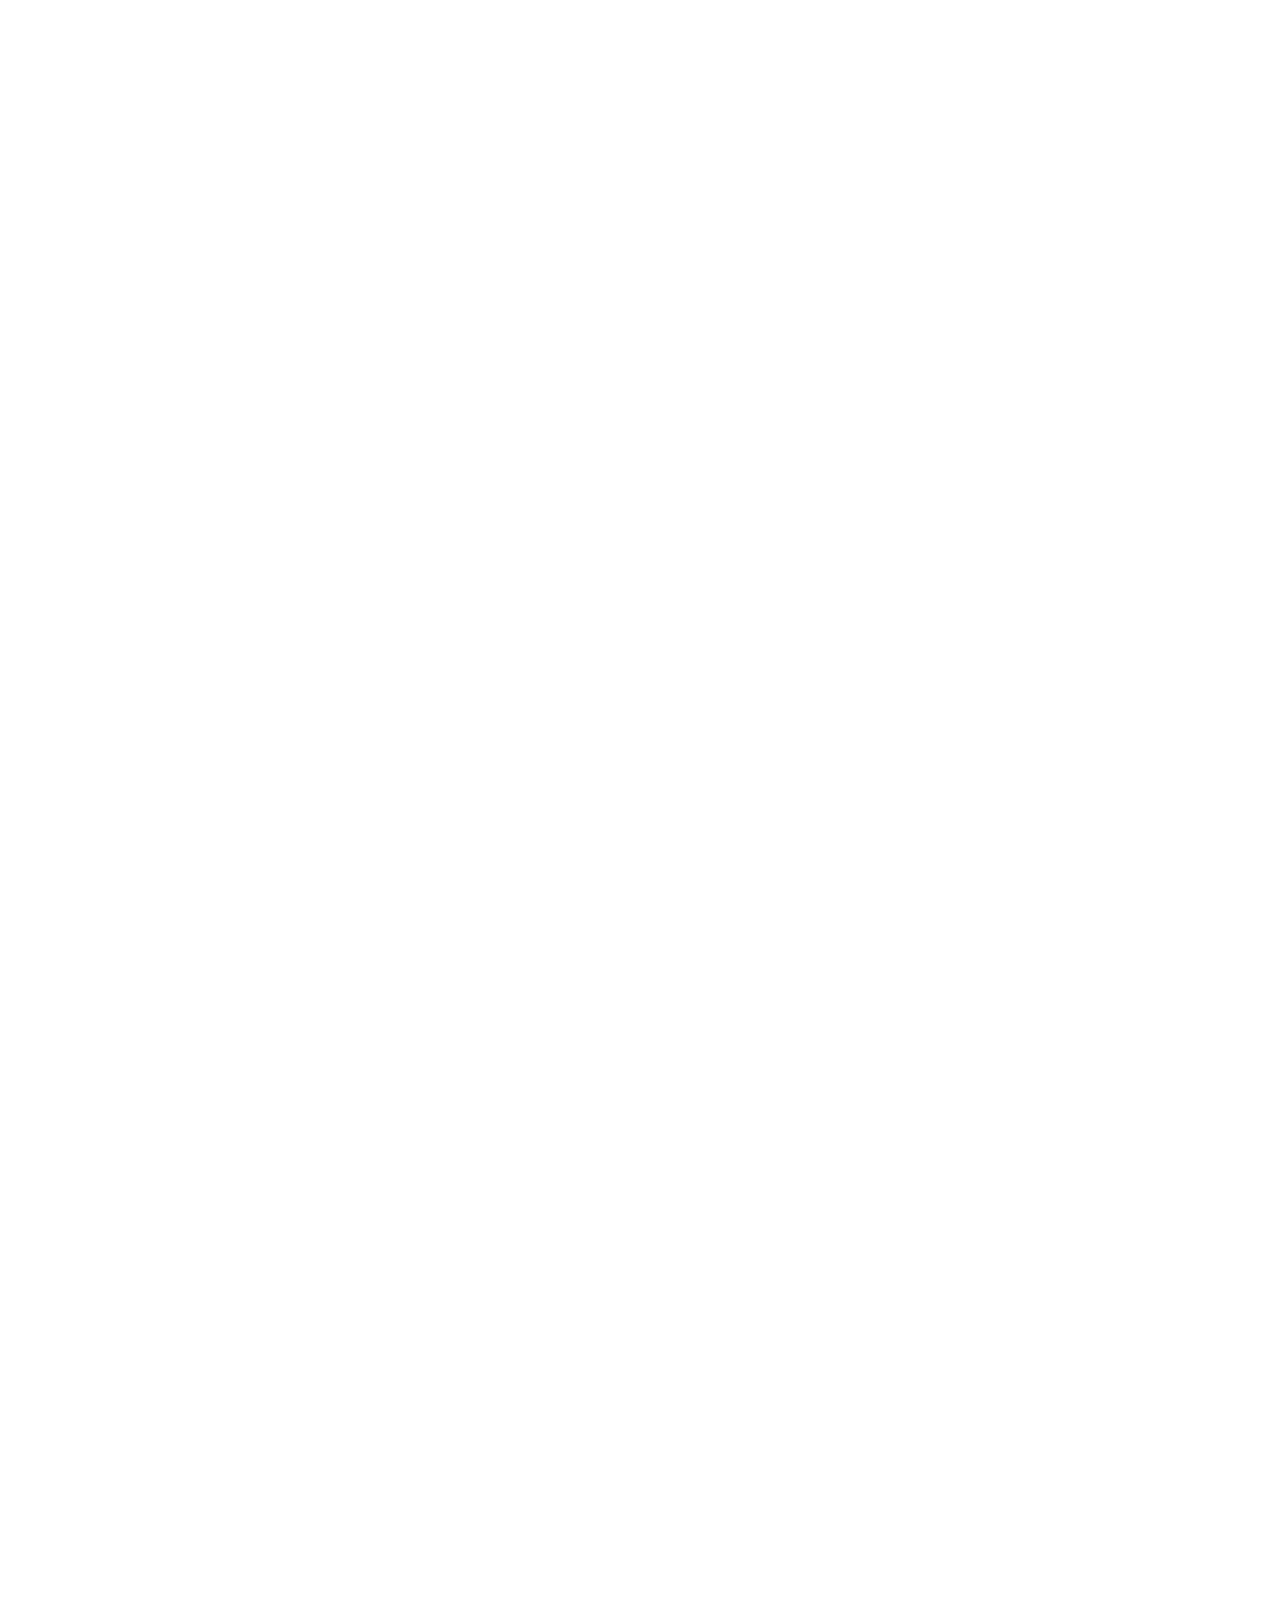
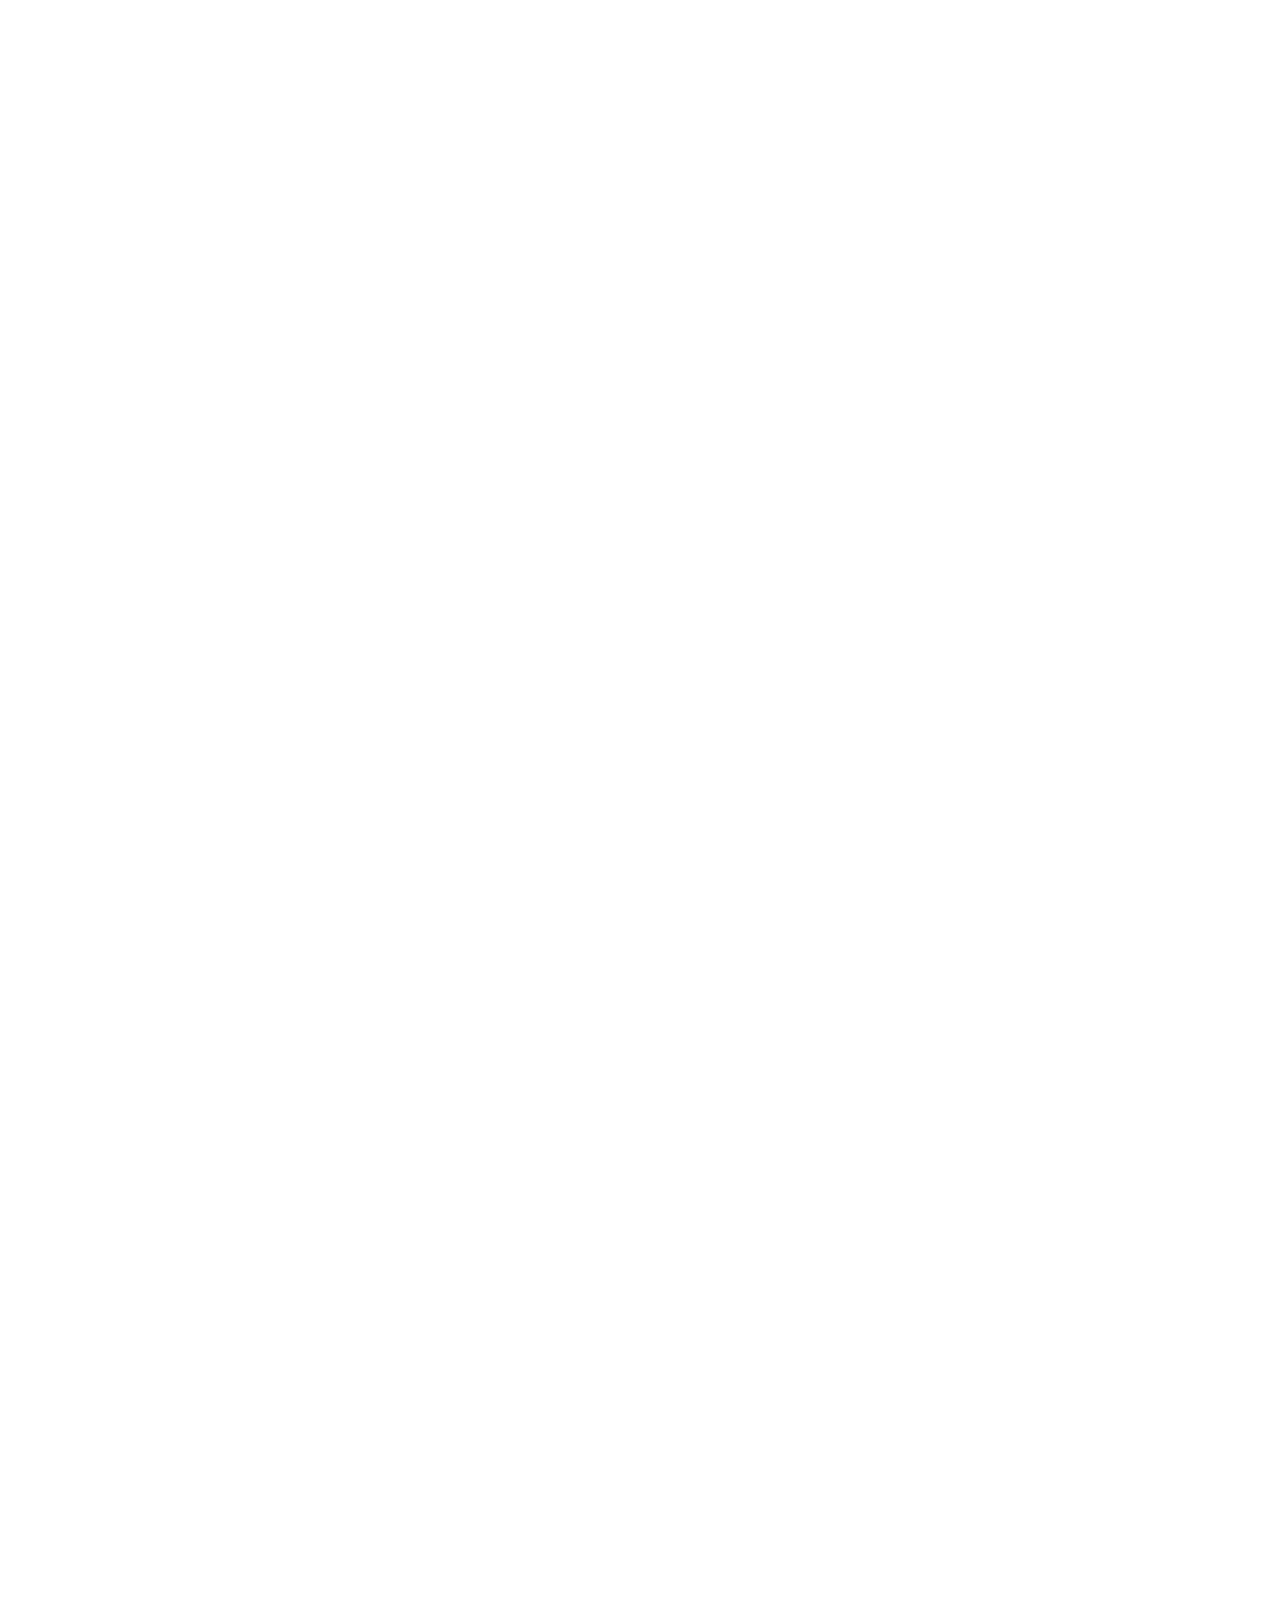
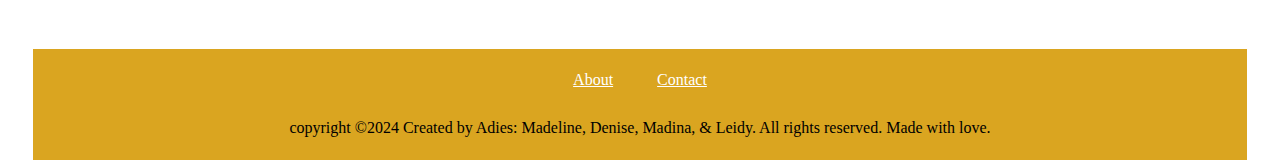
==== commit 4be9e9b3: "Co-authored-by: Madina-j <dzhetegenova@gmail.com>" ====
--- a/pages/facts.html
+++ b/pages/facts.html
@@ -4,13 +4,13 @@
   <meta charset="UTF-8">
   <meta http-equiv="X-UA-Compatible" content="IE=edge">
   <meta name="viewport" content="width=device-width, initial-scale=1.0">
+  <link rel="stylesheet" href="./styles/styles.css">
   <title>Noodles Fansite</title>
   <link href="../style.css" rel="stylesheet"/>
   <link href="../styles/facts.css" rel="stylesheet"/>
 </head>
 <body>
-  <header>
-    <!-- <hi>Facts about Noodles</hi> -->
+<div class="page-container content-wrap">
     <nav>
       <header class="topnav">
         <a href="../index.html">Home</a>
@@ -18,7 +18,6 @@
         <a class= "active" href="#">Fun Facts</a>
       </header>
       </nav>
-  </header>
 
   <main>
       
--- a/style.css
+++ b/style.css
@@ -1,17 +1,22 @@
+
+body {
+    padding-left: 25px;
+    padding-right: 25px;
+}
 
 ul{
     list-style-type: none;
 }
 
 .topnav {
-    background-color:#bc9763;
+    background-color:goldenrod;
     overflow:hidden;
     width:100%;
     top:0;}
 
 .topnav a{
     float: left;
-    color: #5f4221;
+    color: white;
     text-align: center;
     padding: 14px 16px;
     text-decoration: none;
@@ -19,17 +24,17 @@
 
 .topnav a:hover{
     background-color: #969279;
-    color:#5f4221;
+    color:#ffffff;
 }
 
 .topnav a.active{
-    background-color:#5f4221;
-    color:#e4dfc1;
+    background-color:#A63411;
+    color:#ffffff;
 }
 
 .page-container {
     position: relative;
-    min-height: 100vh
+    min-height: 100vh;
 }
 
 .content-wrap {
@@ -37,22 +42,30 @@
 }
 
 footer{
-    background-color: #bc9763;
-    /* position:absolute; */
+    display: grid;
+    place-items: center;
+    margin-bottom: 0px; 
+    background-color: goldenrod;
+    position:absolute;
     bottom: 0;
     height:6rem;
     text-align: center;
     width: 100%;
-}
-
-.bottom-nav a{
-    padding-left: 15px;
-    padding-right: 15px;
-}
-
-footer .footer-text{
-    color:#636363; 
-    text-align: center;   
+    padding-top:15px;
 }
 
 
+.bottom-nav a{
+    color: white;
+    padding-top: 20px;
+    padding-left: 20px;
+    padding-right: 20px;
+
+}
+
+footer .footer-{
+    color:white; 
+    text-align: center; 
+}
+
+
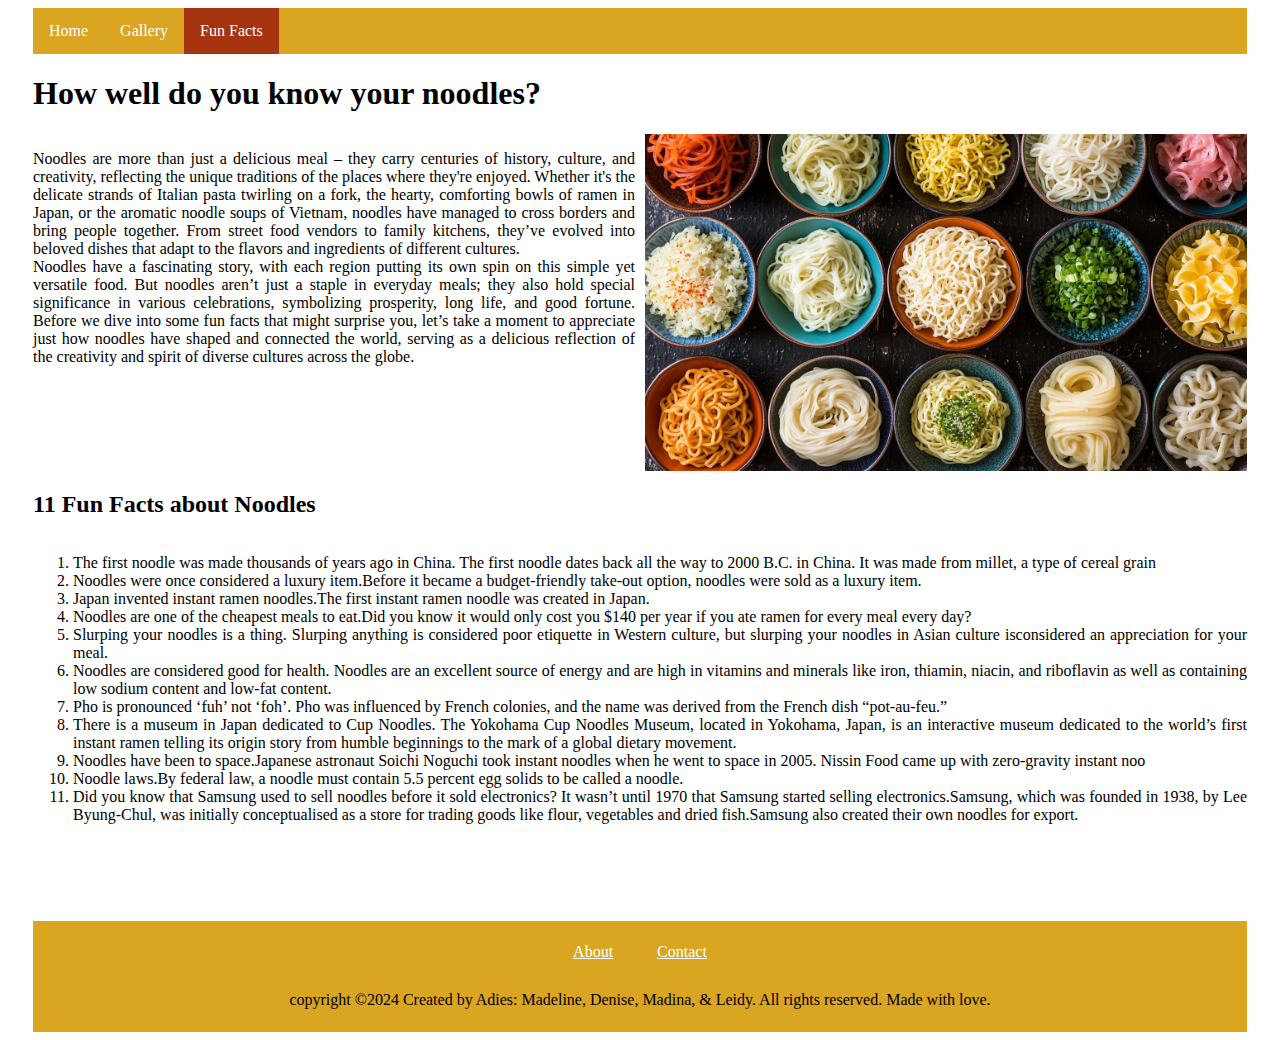
==== commit 5f42a689: "facts page, fixed text alignment of 11 facts" ====
--- a/pages/facts.html
+++ b/pages/facts.html
@@ -10,64 +10,86 @@
   <link href="../styles/facts.css" rel="stylesheet"/>
 </head>
 <body>
-<div class="page-container content-wrap">
-    <nav>
-      <header class="topnav">
-        <a href="../index.html">Home</a>
-        <a href="gallery.html">Gallery</a>
-        <a class= "active" href="#">Fun Facts</a>
-      </header>
+  <main>
+    <section class="page-container content-wrap">
+    <section class="content-wrap">
+      <nav>
+        <header class="topnav">
+          <a href="../index.html">Home</a>
+          <a href="gallery.html">Gallery</a>
+          <a class= "active" href="#">Fun Facts</a>
+        </header>
       </nav>
+      <h1>How well do you know your noodles?</h1>
 
-  <main>
+      <section class="intro-container">
+        <article class="intro box ">
+          <p>Noodles are more than just a delicious meal – they carry centuries of history, culture, and creativity, reflecting
+            the unique traditions of the places where they're enjoyed. Whether it's the delicate strands of Italian pasta twirling
+            on a fork, the hearty, comforting bowls of ramen in Japan, or the aromatic noodle soups of Vietnam, noodles have
+            managed to cross borders and bring people together. From street food vendors to family kitchens, they’ve evolved into
+            beloved dishes that adapt to the flavors and ingredients of different cultures.<br>
+    
+            Noodles have a fascinating story, with each region putting its own spin on this simple yet versatile food. But noodles
+            aren’t just a staple in everyday meals; they also hold special significance in various celebrations, symbolizing
+            prosperity, long life, and good fortune. Before we dive into some fun facts that might surprise you, let’s take a moment
+            to appreciate just how noodles have shaped and connected the world, serving as a delicious reflection of the creativity
+            and spirit of diverse cultures across the globe.</p>
+        </article>
       
-    <div class="grid-container">
+        <section class="box">
+        <img src="../assets/Noodles-fun-fact-intro.jpg" alt="Images of Noodles bowls" class="intro-image-container" id="intro-img">
+        </section>
+      </section>
 
-    <h1>How well do you know your noodles?</h1>
-      
-    <section class="intro">
-        <p>Noodles are more than just a delicious meal – they carry centuries of history, culture, and creativity, reflecting
-          the unique traditions of the places where they're enjoyed. Whether it's the delicate strands of Italian pasta twirling
-          on a fork, the hearty, comforting bowls of ramen in Japan, or the aromatic noodle soups of Vietnam, noodles have
-          managed to cross borders and bring people together. From street food vendors to family kitchens, they’ve evolved into
-          beloved dishes that adapt to the flavors and ingredients of different cultures.<br>
-  
-          <br> Noodles have a fascinating story, with each region putting its own spin on this simple yet versatile food. But noodles
-          aren’t just a staple in everyday meals; they also hold special significance in various celebrations, symbolizing
-          prosperity, long life, and good fortune. Before we dive into some fun facts that might surprise you, let’s take a moment
-          to appreciate just how noodles have shaped and connected the world, serving as a delicious reflection of the creativity
-          and spirit of diverse cultures across the globe.</p>
+      <h2>11 Fun Facts about Noodles</h2>
+
+      <section class="facts-container">
+
+        <section class="count-title">
+    
+        </section>
+    
+        <article class="list">
+          <ol>
+            <li>The first noodle was made thousands of years ago in China. The first noodle dates back all the way to 2000 B.C. in
+              China. It was made from millet, a type of cereal grain</li>
+            <li>Noodles were once considered a luxury item.Before it became a budget-friendly take-out option, noodles were sold as
+              a luxury item.</li>
+            <li>Japan invented instant ramen noodles.The first instant ramen noodle was created in Japan.</li>
+            <li>Noodles are one of the cheapest meals to eat.Did you know it would only cost you $140 per year if you ate ramen for
+              every meal every day?</li>
+            <li>Slurping your noodles is a thing. Slurping anything is considered poor etiquette in Western culture, but slurping
+              your noodles in Asian culture isconsidered an appreciation for your meal.</li>
+            <li>Noodles are considered good for health. Noodles are an excellent source of energy and are high in vitamins and minerals like iron, thiamin, niacin, and
+              riboflavin as well as containing low sodium content and low-fat content.</li>
+            <li>Pho is pronounced ‘fuh’ not ‘foh’. Pho was influenced by French colonies, and the name was derived from the French dish “pot-au-feu.”</li>
+            <li>There is a museum in Japan dedicated to Cup Noodles. The Yokohama Cup Noodles Museum, located in Yokohama, Japan, is an interactive museum dedicated to the world’s first
+              instant ramen telling its origin story from humble beginnings to the mark of a global dietary movement.</li>
+            <li>Noodles have been to space.Japanese astronaut Soichi Noguchi took instant noodles when he went to space in 2005. Nissin Food came up with
+              zero-gravity instant noo</li>
+            <li>Noodle laws.By federal law, a noodle must contain 5.5 percent egg solids to be called a noodle.</li>
+            <li>Did you know that Samsung used to sell noodles before it sold electronics? It wasn’t until 1970 that Samsung started
+              selling electronics.Samsung, which was founded in 1938, by Lee Byung-Chul, was initially conceptualised as a store for
+              trading goods like flour, vegetables and dried fish.Samsung also created their own noodles for export. </li>
+          </ol>
+        </article>
+
       </section>
-      
-      <img src="../assets/Noodles-fun-fact-intro.jpg" alt="Images of Noodles bowls" id="intro-img">
-  
-      <h2>11 Fun Facts about Noodles</h2>
-    
-      <section class="list">
-        <ol>
-          <li>The first noodle was made thousands of years ago in China. The first noodle dates back all the way to 2000 B.C. in
-            China. It was made from millet, a type of cereal grain</li><br>
-          <li>Noodles were once considered a luxury item.Before it became a budget-friendly take-out option, noodles were sold as
-            a luxury item.</li><br>
-          <li>Japan invented instant ramen noodles.The first instant ramen noodle was created in Japan.</li><br>
-          <li>Noodles are one of the cheapest meals to eat.Did you know it would only cost you $140 per year if you ate ramen for
-            every meal every day?</li><br>
-          <li>Slurping your noodles is a thing. Slurping anything is considered poor etiquette in Western culture, but slurping
-            your noodles in Asian culture isconsidered an appreciation for your meal.</li><br>
-          <li>Noodles are considered good for health. Noodles are an excellent source of energy and are high in vitamins and minerals like iron, thiamin, niacin, and
-            riboflavin as well as containing low sodium content and low-fat content.</li><br>
-          <li>Pho is pronounced ‘fuh’ not ‘foh’. Pho was influenced by French colonies, and the name was derived from the French dish “pot-au-feu.”</li><br>
-          <li>There is a museum in Japan dedicated to Cup Noodles. The Yokohama Cup Noodles Museum, located in Yokohama, Japan, is an interactive museum dedicated to the world’s first
-            instant ramen telling its origin story from humble beginnings to the mark of a global dietary movement.</li><br>
-          <li>Noodles have been to space.Japanese astronaut Soichi Noguchi took instant noodles when he went to space in 2005. Nissin Food came up with
-            zero-gravity instant noo</li><br>
-          <li>Noodle laws.By federal law, a noodle must contain 5.5 percent egg solids to be called a noodle.</li><br>
-          <li>Did you know that Samsung used to sell noodles before it sold electronics? It wasn’t until 1970 that Samsung started
-            selling electronics.Samsung, which was founded in 1938, by Lee Byung-Chul, was initially conceptualised as a store for
-            trading goods like flour, vegetables and dried fish.Samsung also created their own noodles for export. </li>
-      </ol>
-      </section>
-    </div>
+
+      <footer>
+        <nav class="bottom-nav">
+          <a href="#">About</a>
+          <a href="#">Contact</a>
+        </nav>
+        <p class="footer-text">copyright &copy;2024 Created by Adies: Madeline, Denise, Madina, & Leidy. All rights reserved. Made with love.</p>
+      </footer>
+
+    </section>
+    </section>
+  </main>
+</body>
+</html>
     
   <!--<<section class="grid-container"> 
 
@@ -80,9 +102,9 @@
         the unique traditions of the places where they're enjoyed. Whether it's the delicate strands of Italian pasta twirling
         on a fork, the hearty, comforting bowls of ramen in Japan, or the aromatic noodle soups of Vietnam, noodles have
         managed to cross borders and bring people together. From street food vendors to family kitchens, they’ve evolved into
-        beloved dishes that adapt to the flavors and ingredients of different cultures.<br>
+        beloved dishes that adapt to the flavors and ingredients of different cultures.
 
-        <br> Noodles have a fascinating story, with each region putting its own spin on this simple yet versatile food. But noodles
+        Noodles have a fascinating story, with each region putting its own spin on this simple yet versatile food. But noodles
         aren’t just a staple in everyday meals; they also hold special significance in various celebrations, symbolizing
         prosperity, long life, and good fortune. Before we dive into some fun facts that might surprise you, let’s take a moment
         to appreciate just how noodles have shaped and connected the world, serving as a delicious reflection of the creativity
@@ -102,22 +124,22 @@
     <!-- <section class="grid-item">
     <ol>
         <li>The first noodle was made thousands of years ago in China. The first noodle dates back all the way to 2000 B.C. in
-          China. It was made from millet, a type of cereal grain</li><br>
+          China. It was made from millet, a type of cereal grain</li>
         <li>Noodles were once considered a luxury item.Before it became a budget-friendly take-out option, noodles were sold as
-          a luxury item.</li><br>
-        <li>Japan invented instant ramen noodles.The first instant ramen noodle was created in Japan.</li><br>
+          a luxury item.</li>
+        <li>Japan invented instant ramen noodles.The first instant ramen noodle was created in Japan.</li>
         <li>Noodles are one of the cheapest meals to eat.Did you know it would only cost you $140 per year if you ate ramen for
-          every meal every day?</li><br>
+          every meal every day?</li>
         <li>Slurping your noodles is a thing. Slurping anything is considered poor etiquette in Western culture, but slurping
-          your noodles in Asian culture isconsidered an appreciation for your meal.</li><br>
+          your noodles in Asian culture isconsidered an appreciation for your meal.</li>
         <li>Noodles are considered good for health. Noodles are an excellent source of energy and are high in vitamins and minerals like iron, thiamin, niacin, and
-          riboflavin as well as containing low sodium content and low-fat content.</li><br>
-        <li>Pho is pronounced ‘fuh’ not ‘foh’. Pho was influenced by French colonies, and the name was derived from the French dish “pot-au-feu.”</li><br>
+          riboflavin as well as containing low sodium content and low-fat content.</li>
+        <li>Pho is pronounced ‘fuh’ not ‘foh’. Pho was influenced by French colonies, and the name was derived from the French dish “pot-au-feu.”</li>
         <li>There is a museum in Japan dedicated to Cup Noodles. The Yokohama Cup Noodles Museum, located in Yokohama, Japan, is an interactive museum dedicated to the world’s first
-          instant ramen telling its origin story from humble beginnings to the mark of a global dietary movement.</li><br>
+          instant ramen telling its origin story from humble beginnings to the mark of a global dietary movement.</li>
         <li>Noodles have been to space.Japanese astronaut Soichi Noguchi took instant noodles when he went to space in 2005. Nissin Food came up with
-          zero-gravity instant noo</li><br>
-        <li>Noodle laws.By federal law, a noodle must contain 5.5 percent egg solids to be called a noodle.</li><br>
+          zero-gravity instant noo</li>
+        <li>Noodle laws.By federal law, a noodle must contain 5.5 percent egg solids to be called a noodle.</li>
         <li>Did you know that Samsung used to sell noodles before it sold electronics? It wasn’t until 1970 that Samsung started
           selling electronics.Samsung, which was founded in 1938, by Lee Byung-Chul, was initially conceptualised as a store for
           trading goods like flour, vegetables and dried fish.Samsung also created their own noodles for export. </li>
@@ -125,17 +147,5 @@
     </section> -->
 
   <!-- </section> -->
-  </main>
 
-  <section class="bottom-nav content.wrap">
-    <footer>
-      <nav class="bottom-nav">
-        <a href="#">About</a>
-        <a href="#">Contact</a>
-      </nav>
-      <p class="footer-text">copyright &copy;2024 Created by Adies: Madeline, Denise, Madina, & Leidy. All rights reserved. Made with love.</p>
-    </footer>
-  </section>
-  
-</body>
-</html>+  --- a/styles/facts.css
+++ b/styles/facts.css
@@ -1,134 +1,48 @@
-/* body {
-    background-color: black;
-    color:white;
+
+.intro-container {
+    display:flex;
+    flex-direction: row;
+    gap: 10px;
+    align-content:flex-start;
+    
 }
 
-
-
-.grid-item h2 {
-    text-align: center;
-    font-family: sans-serif;
-    font-size: 150%;
-    background-color: blanchedalmond;
+.box {
+    display: flex;
+    /* border: 5px solid darkblue; */
+    flex:1;
 }
 
-.grid-item p:not(footer p) {
+.intro {
     text-align: justify;
-    text-justify: inter-word;
-    font-family: sans-serif; 
-    padding: 4cap;
-    background-color: blue;
-    grid-template-columns: max-content;
-
+    align-content: center;
 }
 
-.grid-item ol  {
-        text-align: justify;
-        text-justify: inter-word;
-        font-family: sans-serif; 
-        padding: 4cap;
-        background-color: blue;
-        grid-column: 1/5;
-
+#intro-img {
+    display: grid;
+    max-width: 100%;
+    max-height: 100%;
 }
 
-.grid-img{
-    display:block;
-    width: 50%;
-    padding:10%;
-    transform: rotate(90deg);
-    background-color: chartreuse; 
+.intro-image-container {
 
+    background-color: brown;
+    
 }
 
-.grid-container {
-    display: grid;
-    grid-template-columns: repeat(2, 1fr);
-    grid-template-rows: repeat(3, auto);
-    gap: 10px;
-    padding: 20px;
+.facts-container {
+    display:grid;
+    grid-template-columns: 100%;
+    justify-items: center;
 }
 
-.grid-item {
-    padding: 20px;
+.count-title {
     text-align: center;
-    border-radius: 8px;
-} */
-/* body {
-    background-color: black;
-    color: white;
-} */
-.grid-container {
-    display: grid;
-    grid-template-columns: repeat(2, 1fr);
-    grid-template-rows: repeat(5, 1fr);
-    grid-column-gap: 0px;
-    grid-row-gap: 0px;
 }
 
-div.h1 {
-    text-align: center;
-    font-family: sans-serif;
-    font-size: 300%;
-    background-color: brownn;
-    grid-column: 1/3;
-    grid-row: 1/3;
-}
+.list {
+    display:grid;
+    text-align: justify;
+    grid-template-rows: 20% 80%;
 
-div.section.intro{
-    text-align: justify;
-    font-family: sans-serif;
-    font-size: 100%;
-    grid-column: 1/3;
-    grid-row: 2/3;
-    }
-
-div#intro-img {
-    display: block;
-    margin: 0;
-    grid-template-columns: 2;
-    height: 50px;
-    width: 50px;
-    }
-
-div.section p {
-    text-align: center;
-    font-family: sans-serif;
-    font-size: 150%;
-    background-color: blanchedalmond;
-    grid-column: 1;
-    grid-row: ;
-}
-
-
-.grid-item {
-padding: 20px;
-text-align: center;
-border-radius: 8px;
-}
-
-.grid-item2 {
-font-size: 1.25em;
-grid-column: 1/4;
-grid-row: 3/5;
-
-} */
-
-/* .grid-item3 {
-    font-size: 1.25em;
-    grid-column: 1/4;
-    grid-row: 3/5;
-} */
-
-/* .grid-item p:not(footer) {
-font-size: 1em;
-margin-top: 10px;
-} */
-
-
-
-div.section.list {
-    grid-column: 1/3;
-    grid-row: 3/5;
-
-}
+}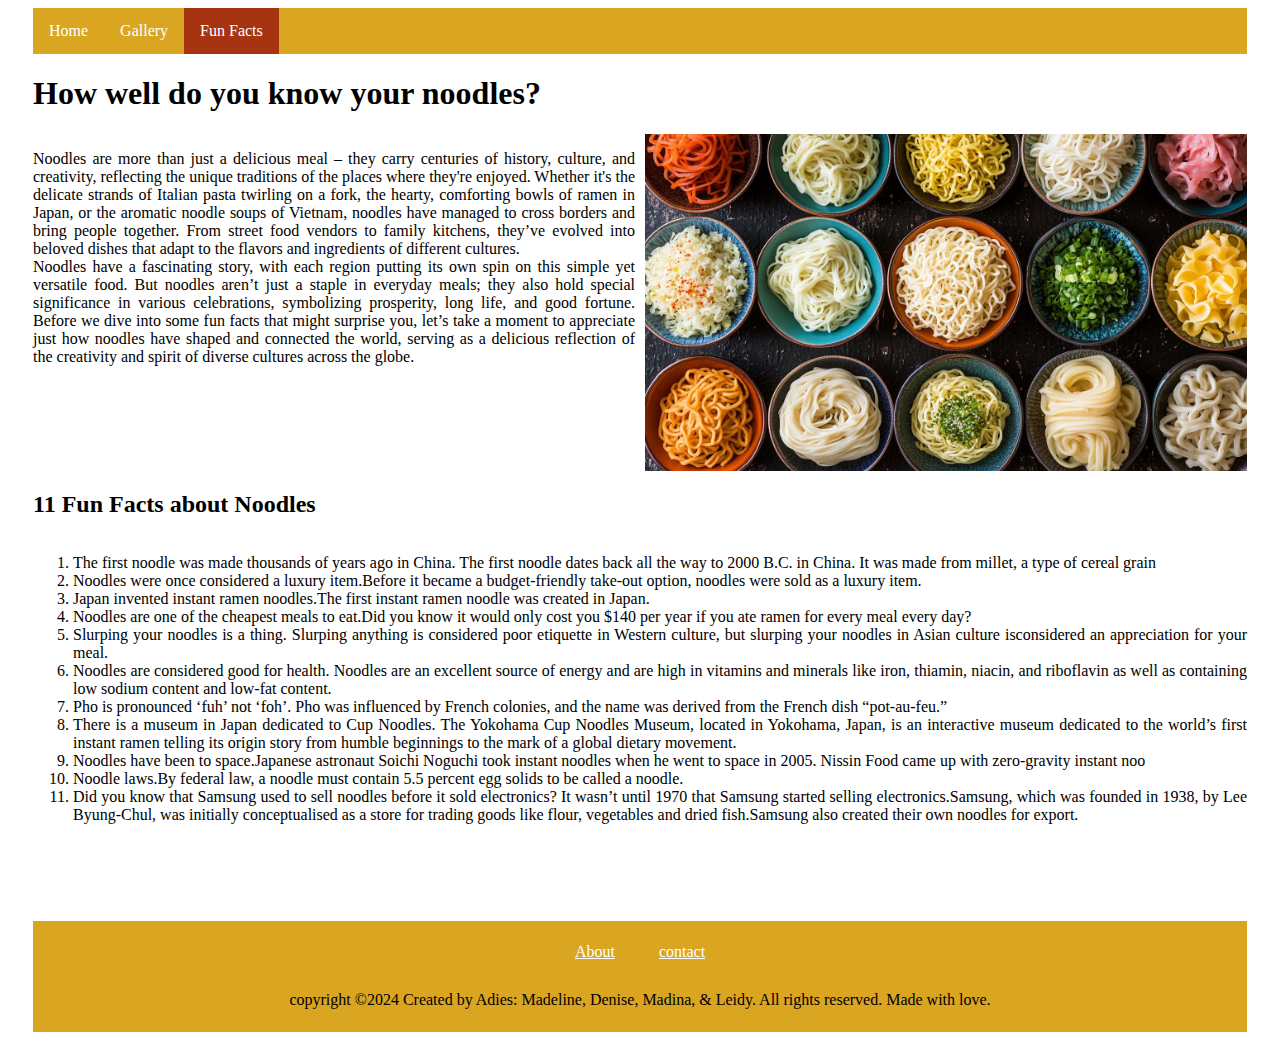
==== commit 1d5b882d: "updated hyperlinks on all pages to have about direct to home page and contact direct to mail-to forw" ====
--- a/pages/facts.html
+++ b/pages/facts.html
@@ -80,7 +80,7 @@
       <footer>
         <nav class="bottom-nav">
           <a href="#">About</a>
-          <a href="#">Contact</a>
+          <a href="mailto:dontemailus@ever.com">contact</a>
         </nav>
         <p class="footer-text">copyright &copy;2024 Created by Adies: Madeline, Denise, Madina, & Leidy. All rights reserved. Made with love.</p>
       </footer>
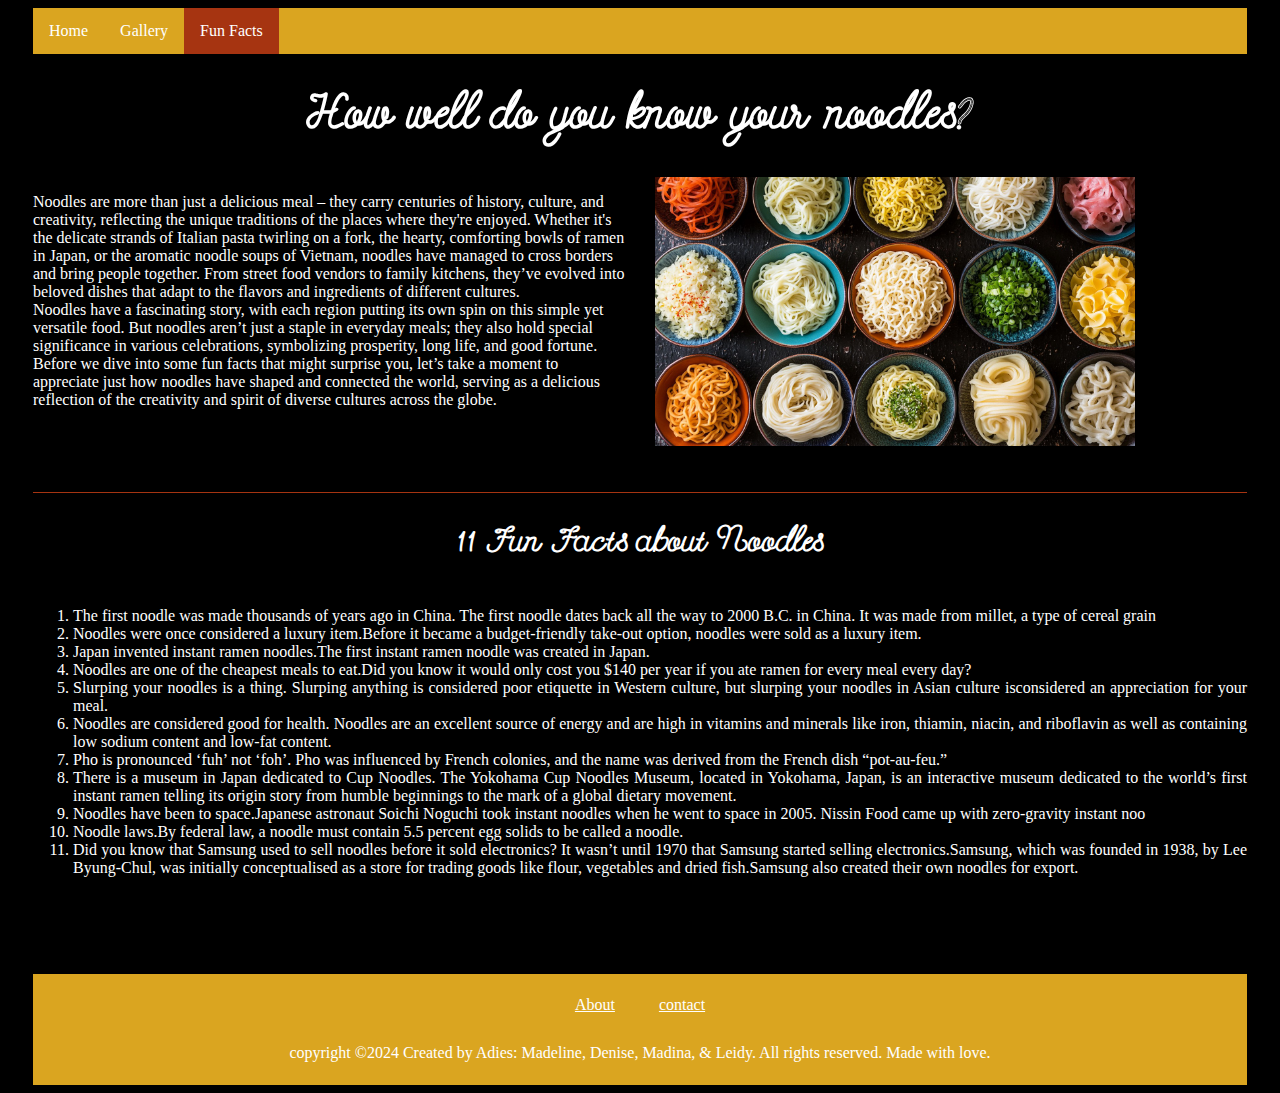
==== commit 5b137b9f: "added favicon to all pages" ====
--- a/pages/facts.html
+++ b/pages/facts.html
@@ -8,6 +8,7 @@
   <title>Noodles Fansite</title>
   <link href="../style.css" rel="stylesheet"/>
   <link href="../styles/facts.css" rel="stylesheet"/>
+  <link rel="icon" type="image/x-icon" href="../assets/noodles-logo.png"
 </head>
 <body>
   <main>
@@ -42,6 +43,8 @@
         </section>
       </section>
 
+
+      <hr/>
       <h2>11 Fun Facts about Noodles</h2>
 
       <section class="facts-container">
@@ -79,7 +82,7 @@
 
       <footer>
         <nav class="bottom-nav">
-          <a href="#">About</a>
+          <a href="../index.html">About</a>
           <a href="mailto:dontemailus@ever.com">contact</a>
         </nav>
         <p class="footer-text">copyright &copy;2024 Created by Adies: Madeline, Denise, Madina, & Leidy. All rights reserved. Made with love.</p>
--- a/styles/facts.css
+++ b/styles/facts.css
@@ -1,35 +1,57 @@
 
+@font-face {
+    font-family: 'Noodle';
+    src: url('../assets/Noodle-Regular.ttf') format('truetype');
+    font-weight: normal;
+    font-style: normal;}
+
+
+body {
+    background-color: black;
+    color: white
+}
 .intro-container {
     display:flex;
     flex-direction: row;
-    gap: 10px;
-    align-content:flex-start;
-    
+    gap: 30px;
+    align-content:flex-start;    
+}
+
+h1 {
+    font-family: Noodle;
+    font-size: 50px;
+    text-align: center;
 }
 
 .box {
     display: flex;
-    /* border: 5px solid darkblue; */
     flex:1;
 }
 
-.intro {
+.intro-box p{
     text-align: justify;
-    align-content: center;
 }
 
 #intro-img {
     display: grid;
-    max-width: 100%;
-    max-height: 100%;
+    max-width: 90%;
+    max-height: 90%;
 }
 
-.intro-image-container {
-
-    background-color: brown;
-    
+hr {
+    display: block;
+    height: 1px;
+    border: 0;
+    border-top: 1px solid #A63411;
+    margin: 1em 0;
+    padding: 0;
 }
 
+h2{
+    font-family: Noodle;
+    font-size: 35px;
+    text-align: center;
+}
 .facts-container {
     display:grid;
     grid-template-columns: 100%;
@@ -45,4 +67,8 @@
     text-align: justify;
     grid-template-rows: 20% 80%;
 
+}
+
+footer {
+    color: white;
 }